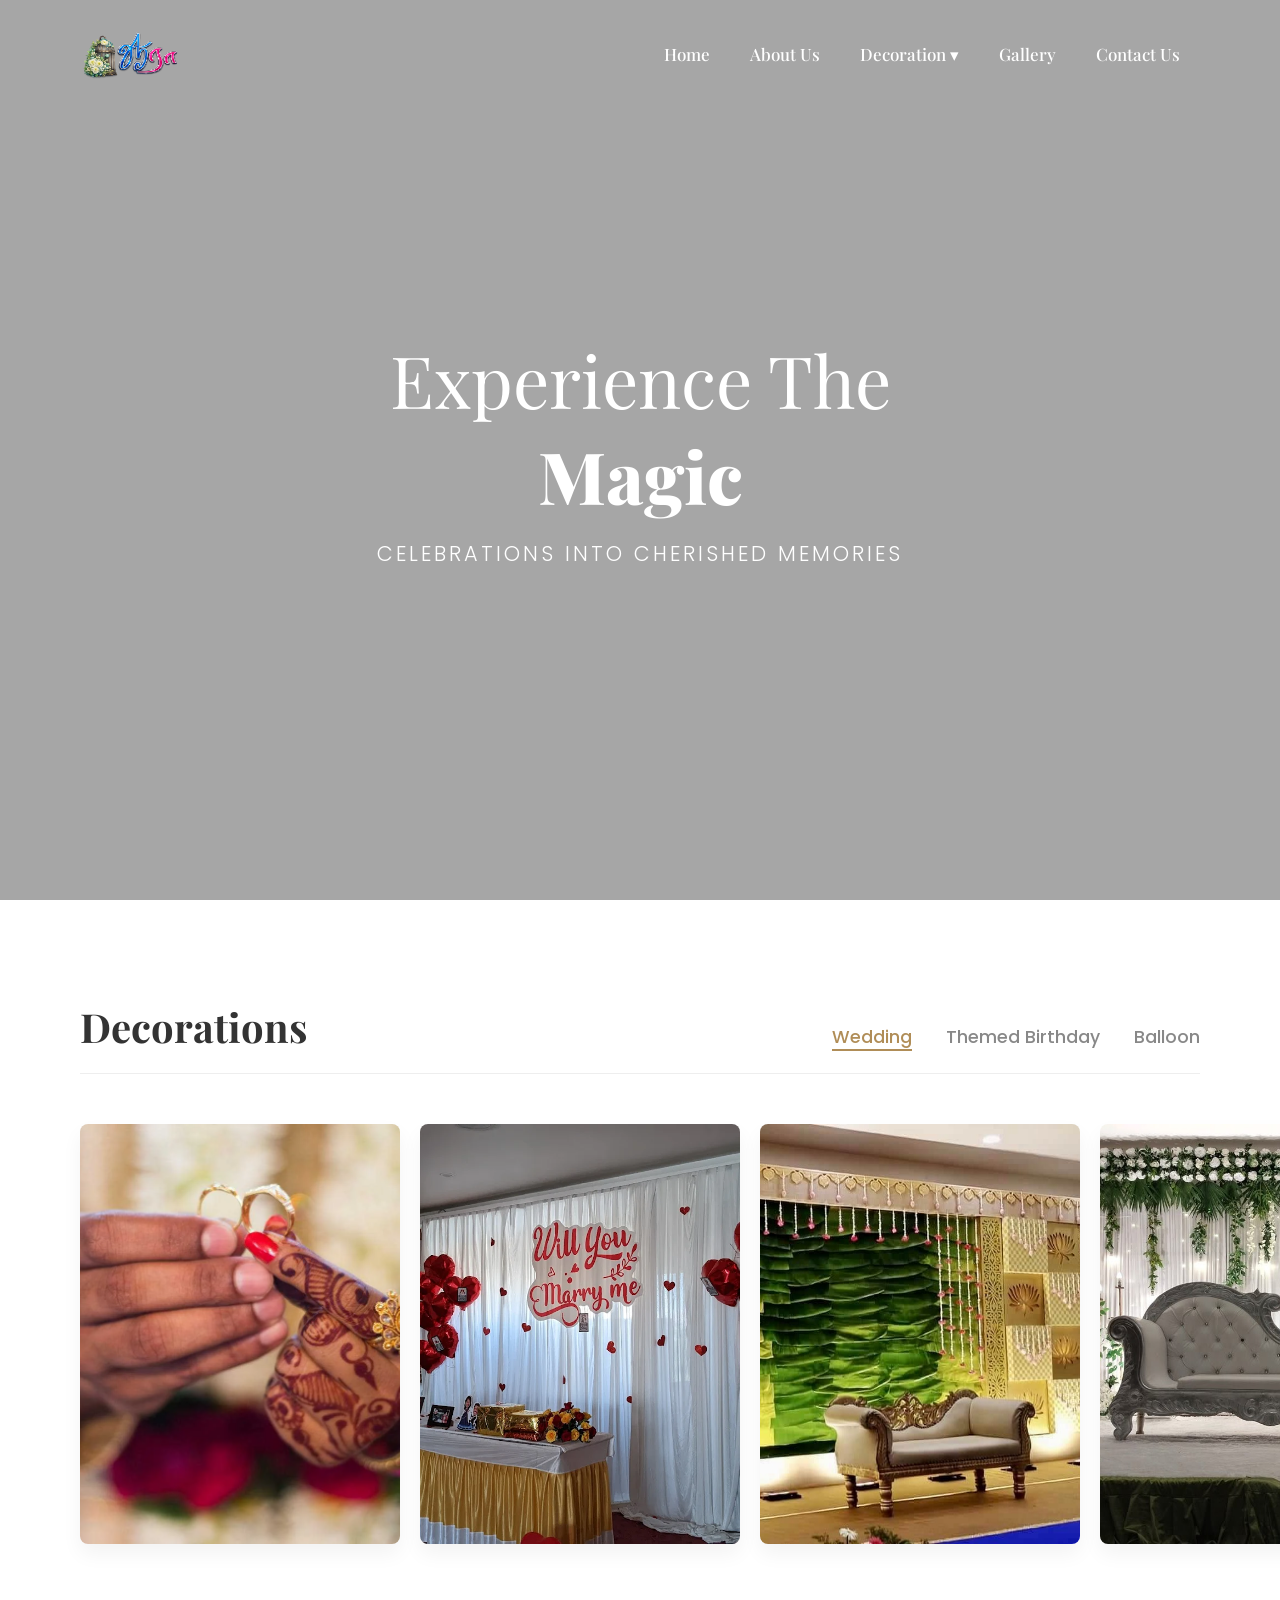
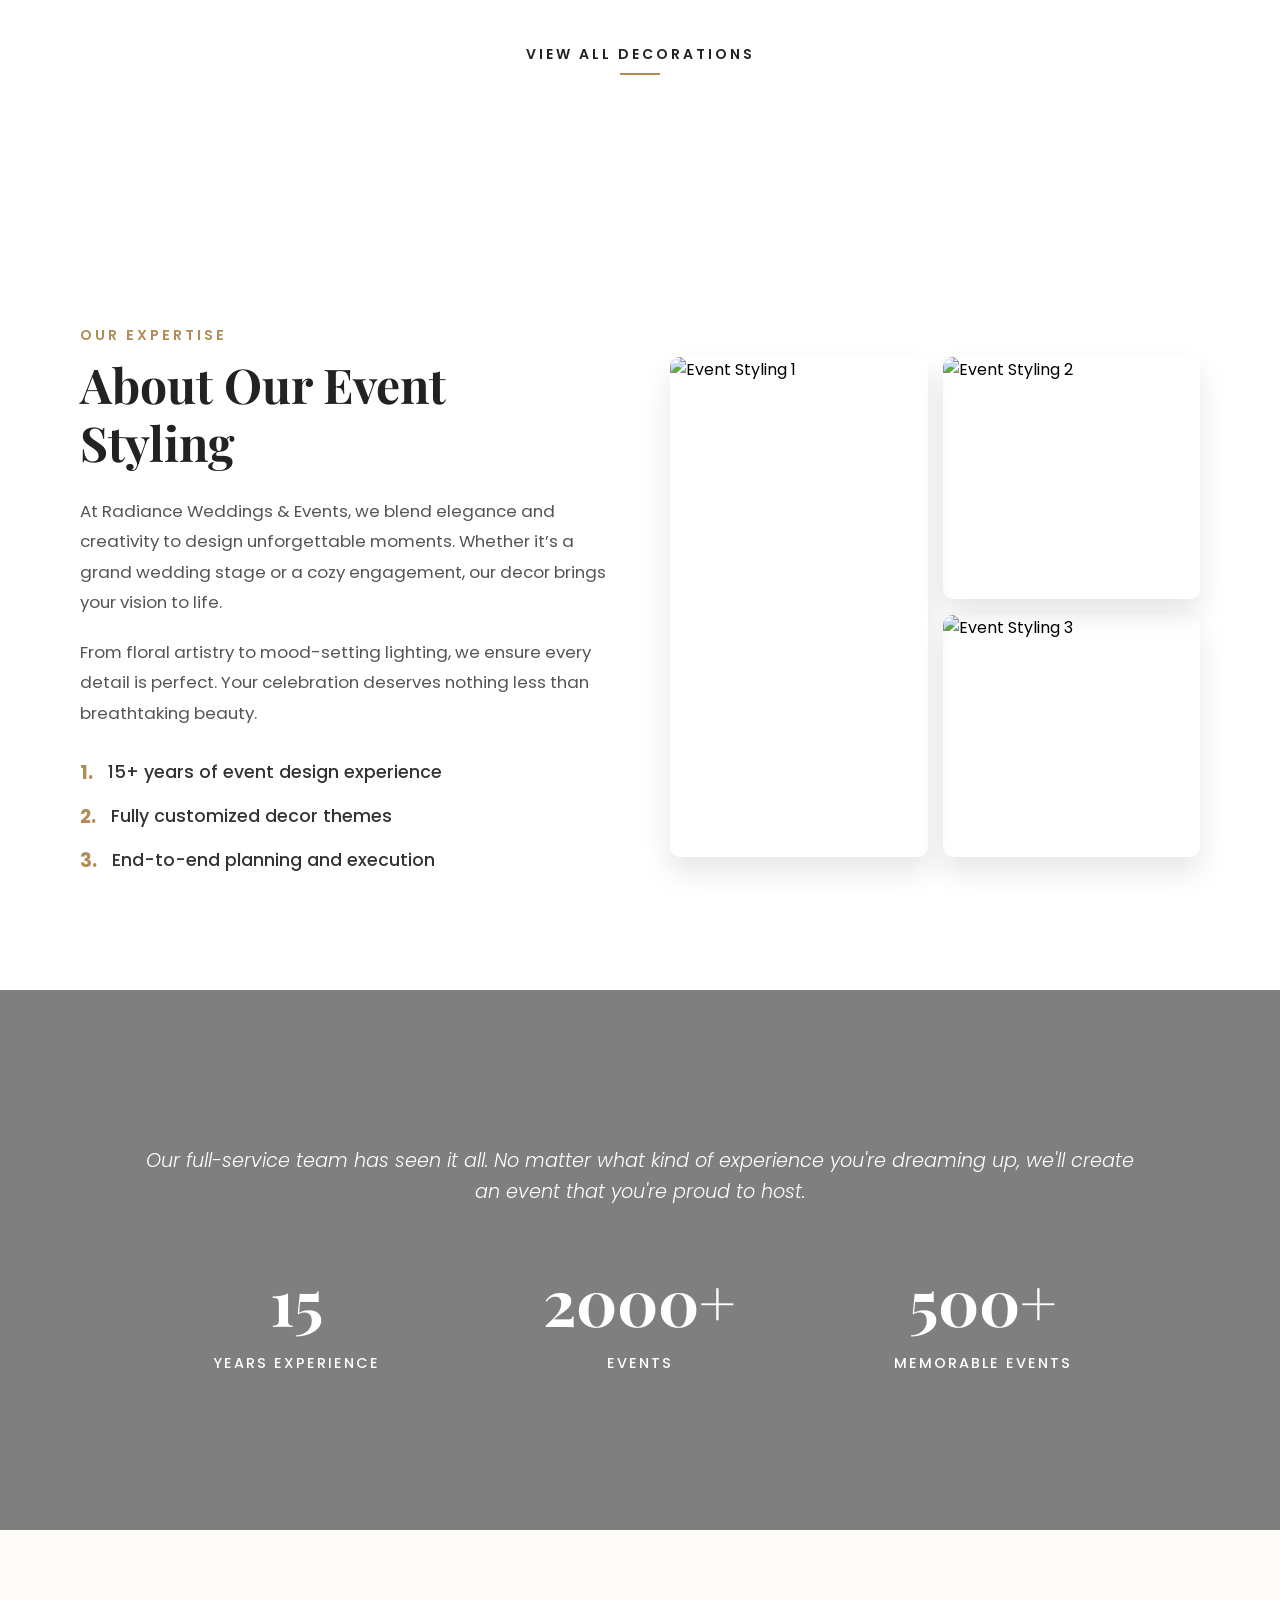
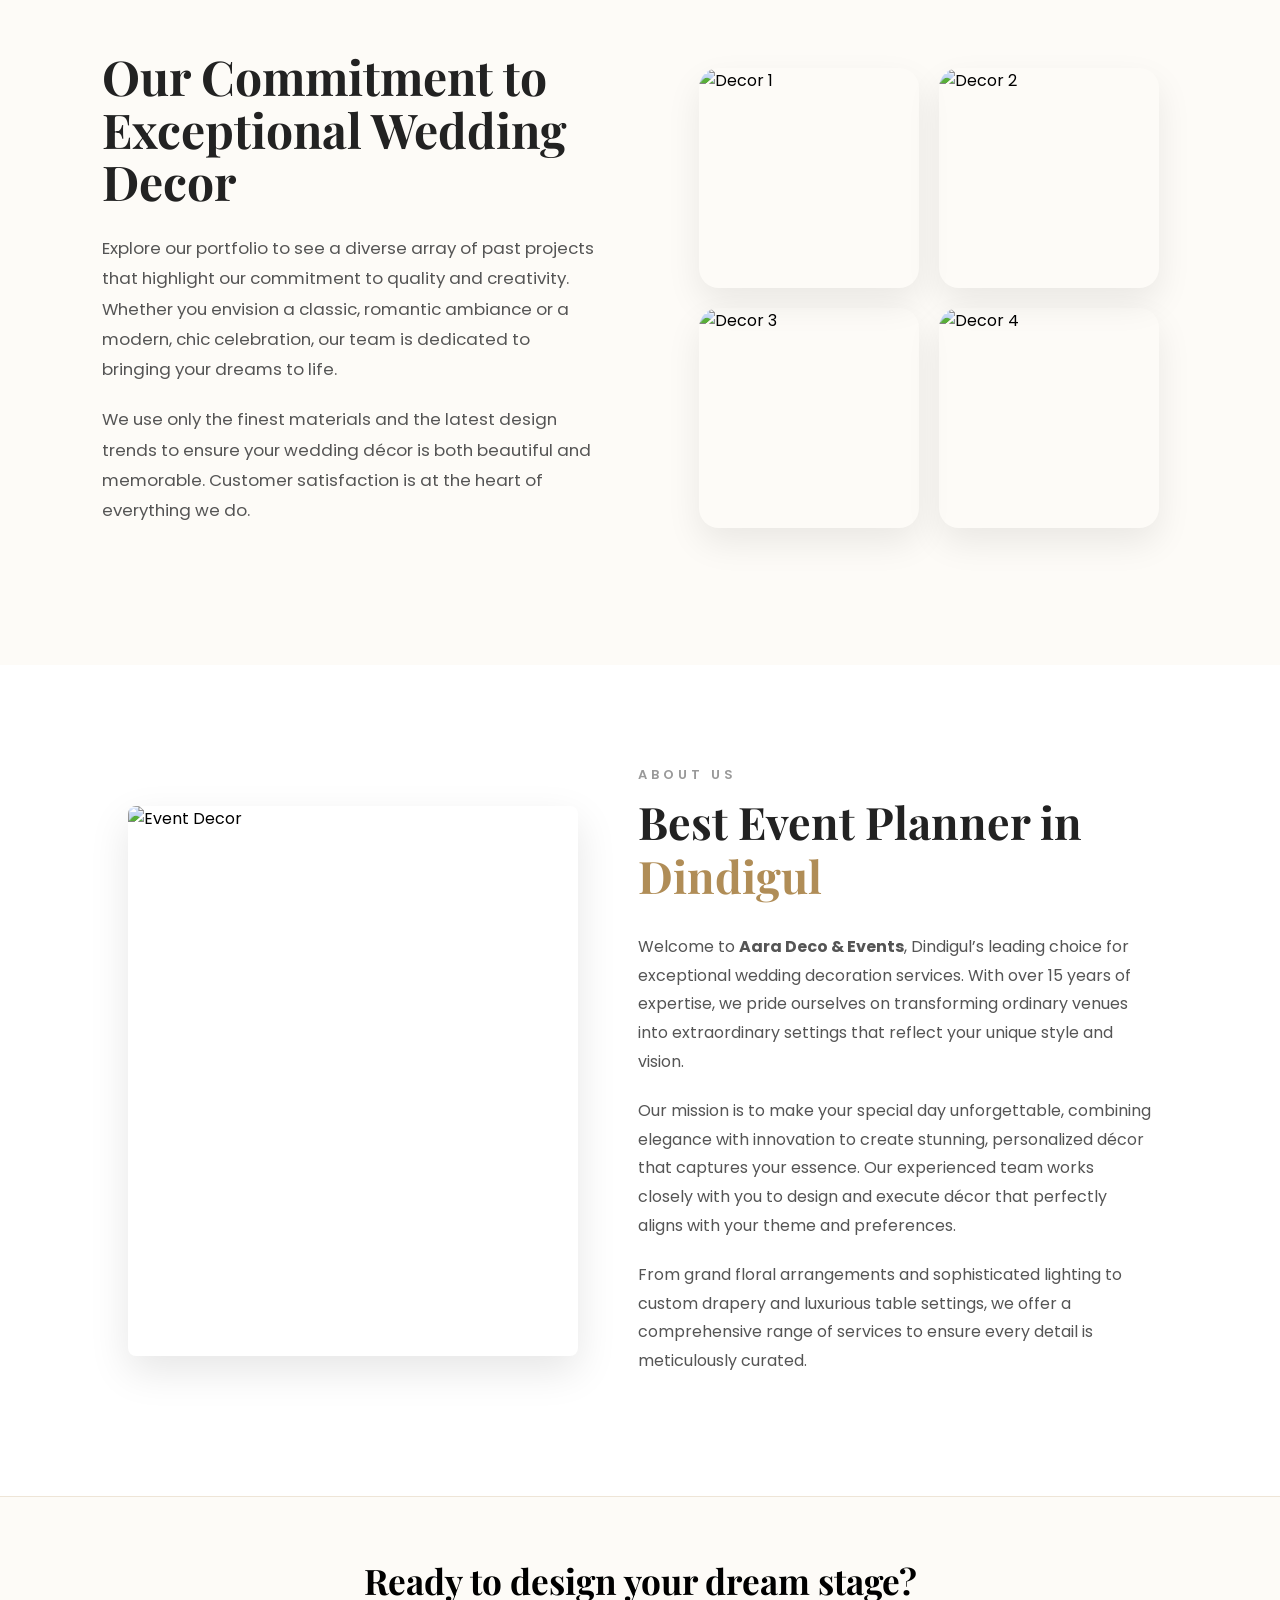
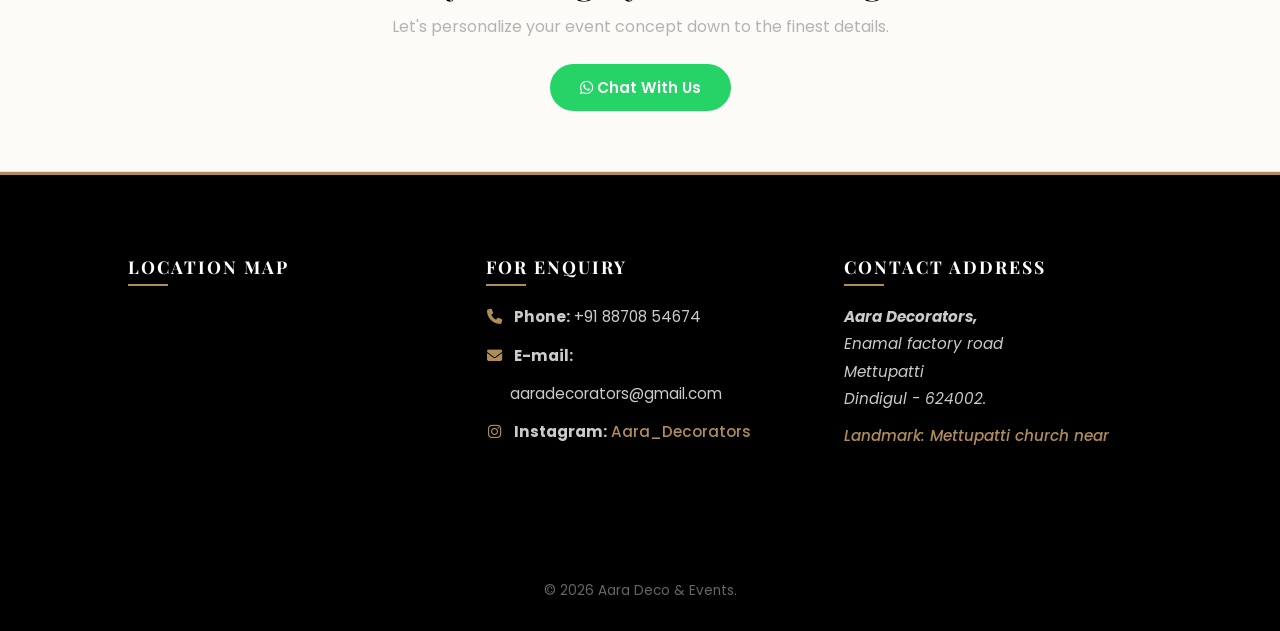
==== index.html @ 935ba6fd "first commit" ====
<!DOCTYPE html>
<html lang="en">
<head>
    <meta charset="UTF-8">
    <meta name="viewport" content="width=device-width, initial-scale=1.0">
    <title>Aara Decorators Dindigul | Event planner | Wedding decorator</title>
    <link href="https://fonts.googleapis.com/css2?family=Playfair+Display:wght@700;800&family=Poppins:wght@300;400;600&display=swap" rel="stylesheet">
    <link rel="stylesheet" href="style.css">
    <link rel="icon" href="logo.png.png" type="image">
</head>
<body>
<!--navigation bar-->
    <nav class="navbar">
        <div class="logo">
            <img src="ChatGPT Image May 15, 2026, 10_19_08 AM.png" alt="AARA Logo">
        </div>
        
        <ul class="nav-links">
            <li><a href="index.html">Home</a></li>
            <li><a href="#about us">About Us</a></li>
            
            <li class="dropdown">
                <a href="#" class="dropbtn">Decoration ▾</a>
                <ul class="dropdown-content">
                    <li><a href="stage.html">Stage Decoration</a></li>
                    <li><a href="out.html">Outdoor & Entrance</a></li>
                    <li><a href="hall.html">Hall Decoration</a></li>
                    <li><a href="church.html">Church & Temple Decoration</a></li>
                </ul>
            </li>

    

            <li><a href="galary.html">Gallery</a></li>
            <li><a href="#Contact Us">Contact Us</a></li>
        </ul>
    </nav>
<!--header-->
<!--hero section-home page-->
    <header class="hero-section">
        <div class="slider">
            <div class="slide" style="background-image: url('Images/homebg.1.webp');"></div>
            <div class="slide" style="background-image: url('Images/2.jpeg');"></div>
            <div class="slide" style="background-image: url('Images/3.jpg');"></div>
            <div class="slide" style="background-image: url('Images/hall.3.jpg');"></div>
        </div>

        <div class="hero-overlay">
            <div class="hero-content">
                <h1>Experience The <br> <span>Magic</span></h1>
                <p>Celebrations Into Cherished Memories</p>
            </div>
        </div>
    </header>
<!--decoration page-->
    <section class="decorations-container">
        <input type="radio" name="cat-switch" id="wedding" checked>
        <input type="radio" name="cat-switch" id="birthday">
        <input type="radio" name="cat-switch" id="balloon">

        <div class="decorations-header">
            <h2 class="head-title">Decorations</h2>
            
            <div class="category-nav">
                <label for="wedding">Wedding</label>
                <label for="birthday">Themed Birthday</label>
                <label for="balloon">Balloon</label>
            </div>
        </div>

        <div class="gallery-view">
            <div class="slider-wrapper" id="wedding-gallery">
                <div class="image-track">
                    <div class="img-box"><img src="Images/wed.0.webp"></div>
                    <div class="img-box"><img src="Images/wed.1.webp"></div>
                    <div class="img-box"><img src="Images/wed.2.jpg"></div>
                    <div class="img-box"><img src="Images/wed.3.jpg"></div>
                    <div class="img-box"><img src="Images/wed.5.jpeg"></div>
                    

                </div>
            </div>

            <div class="slider-wrapper" id="birthday-gallery">
                <div class="image-track">
                    <div class="img-box"><img src="Images/birth.1.jpg"></div>
                    <div class="img-box"><img src="Images/birth.2.jpg"></div>
                    <div class="img-box"><img src="Images/birth.3.jpg"></div>
                    <div class="img-box"><img src="Images/birth.4.jpg"></div>
                    <div class="img-box"><img src="Images/birth.5.jpeg"></div>  
                </div>
            </div>

            <div class="slider-wrapper" id="balloon-gallery">
                <div class="image-track">
                    <div class="img-box"><img src="Images/baloon.1.jpg"></div>
                    <div class="img-box"><img src="Images/baloon.2.jpg"></div>
                    <div class="img-box"><img src="Images/baloon.3.jpg"></div>
                    <div class="img-box"><img src="Images/baloon.4.jpg"></div>
                    <div class="img-box"><img src="Images/baloon.5.jpeg"></div>

                </div>
            </div>
        </div>
    <!--view more btn-->
        <div class="view-more-container">
    <a href="galary.html" class="view-more-btn">
        <span>View All Decorations</span>
        <div class="btn-line"></div>
    </a>
</div>
    </section>
    <!--Our expertise (about event styling)-->
    <section class="about-styling">
        <div class="about-container">
            <div class="about-text">
                <span class="sub-heading">Our Expertise</span>
                <h2 class="main-heading">About Our Event Styling</h2>
                <p class="description">
                    At Radiance Weddings & Events, we blend elegance and creativity to design unforgettable moments. 
                    Whether it’s a grand wedding stage or a cozy engagement, our decor brings your vision to life.
                </p>
                <p class="description">
                    From floral artistry to mood-setting lighting, we ensure every detail is perfect. 
                    Your celebration deserves nothing less than breathtaking beauty.
                </p>
                
                <ul class="features-list">
                    <li><span>1.</span> 15+ years of event design experience</li>
                    <li><span>2.</span> Fully customized decor themes</li>
                    <li><span>3.</span> End-to-end planning and execution</li>
                </ul>
            </div>

            <div class="about-images">
                <div class="img-grid">
                    <div class="grid-item tall">
                        <img src="https://images.unsplash.com/photo-1519225421980-715cb0215aed?q=80&w=1000" alt="Event Styling 1">
                    </div>
                    <div class="grid-item">
                        <img src="https://images.unsplash.com/photo-1527529482837-4698179dc6ce?auto=format&fit=crop&w=1000&q=80" alt="Event Styling 2">
                    </div>
                    <div class="grid-item">
                        <img src="https://images.unsplash.com/photo-1511795409834-ef04bbd61622?q=80&w=1000" alt="Event Styling 3">
                    </div>
                </div>
            </div>
        </div>
    </section>
    <!--company experience page-->
    <section class="counter-parallax">
    <div class="parallax-overlay">
        <div class="counter-content">
            <p class="counter-sub">Our full-service team has seen it all. No matter what kind of experience you're dreaming up, we'll create an event that you're proud to host.</p>
            
            <div class="stats-grid">
                <div class="stat-item">
                    <h2 class="stat-number">15</h2>
                    <p class="stat-label">YEARS EXPERIENCE</p>
                </div>
                <div class="stat-item">
                    <h2 class="stat-number">2000+</h2>
                    <p class="stat-label">EVENTS</p>
                </div>
                <div class="stat-item">
                    <h2 class="stat-number">500+</h2>
                    <p class="stat-label">MEMORABLE EVENTS</p>
                </div>
            </div>
        </div>
    </div>
</section>
    <!--(our commitment section) four image section-->
<section class="four-image-section">
    <div class="hybrid-container">
        
        <div class="info-left">
            <h2 class="info-heading">Our Commitment to Exceptional Wedding Decor</h2>
            <p class="info-para">
                Explore our portfolio to see a diverse array of past projects that highlight our commitment to quality and creativity. Whether you envision a classic, romantic ambiance or a modern, chic celebration, our team is dedicated to bringing your dreams to life. 
            </p>
            <p class="info-para">
                We use only the finest materials and the latest design trends to ensure your wedding décor is both beautiful and memorable. Customer satisfaction is at the heart of everything we do.
            </p>
            
            
        </div>

        <div class="info-right">
            <div class="image-grid-four">
                <div class="grid-box box-1"><img src="https://i.pinimg.com/736x/6b/e7/7d/6be77d5ca2e178a74d271719d526f836.jpg" alt="Decor 1"></div>
                <div class="grid-box box-2"><img src="https://i.pinimg.com/736x/5d/37/34/5d37342aae01c4e342269361b592a5a8.jpg" alt="Decor 2"></div>
                <div class="grid-box box-3"><img src="https://i.pinimg.com/736x/11/0e/7b/110e7b8ee77ab557afd3cc66b53d5423.jpg" alt="Decor 3"></div>
                <div class="grid-box box-4"><img src="https://i.pinimg.com/1200x/95/0f/ef/950fef3be1f84f45e1f5b954fe8b91dc.jpg" alt="Decor 4"></div>
            </div>
        </div>

    </div>
</section>
<!--About us-->
<section class="about-minimal">
    <div class="minimal-container">
        <div class="minimal-visual">
            <div class="image-wrapper">
                <img src="https://i.pinimg.com/736x/de/3a/b6/de3ab65526eba5c224d3a4edaa34de6f.jpg" alt="Event Decor">
            </div>
        </div>
        <div class="minimal-content" id="about us">
            <span class="label-sub">ABOUT US</span>
            <h2 class="heading-best">Best Event Planner in <br><span class="gold-text">Dindigul</span></h2>
            
            <div class="description-box">
                <p>Welcome to <strong>Aara Deco & Events</strong>, Dindigul’s leading choice for exceptional wedding decoration services. With over 15 years of expertise, we pride ourselves on transforming ordinary venues into extraordinary settings that reflect your unique style and vision.</p>
                
                <p>Our mission is to make your special day unforgettable, combining elegance with innovation to create stunning, personalized décor that captures your essence. Our experienced team works closely with you to design and execute décor that perfectly aligns with your theme and preferences.</p>
                
                <p>From grand floral arrangements and sophisticated lighting to custom drapery and luxurious table settings, we offer a comprehensive range of services to ensure every detail is meticulously curated.</p>
            </div>
        </div>

    </div>
</section>
   <!-- Call to Action -->
    <section class="cta-section">
        <h3>Ready to design your dream stage?</h3>
        <p>Let's personalize your event concept down to the finest details.</p>
        <a href="https://wa.me/8870854674" class="cta-btn" target="_blank">
            <i class="fa-brands fa-whatsapp"></i> Chat With Us
        </a>
    </section>
  <!--footer-->
<link rel="stylesheet" href="https://cdnjs.cloudflare.com/ajax/libs/font-awesome/6.4.2/css/all.min.css">

<footer class="site-footer" id="Contact Us">
    <div class="footer-wrapper">
        <div class="footer-col">
            <h3 class="footer-title">LOCATION MAP</h3>
            <div class="map-box">
                <iframe src="https://www.google.com/maps/embed?pb=!1m18!1m12!1m3!1d3924.8705352374827!2d77.96748769999999!3d10.352235499999999!2m3!1f0!2f0!3f0!3m2!1i1024!2i768!4f13.1!3m3!1m2!1s0x3b00abac87001c13%3A0x6eda647aad18b8cb!2sAara%20Decorators%20Dindigul%20%7C%20Event%20planner%20%7C%20Wedding%20decorator!5e0!3m2!1sen!2sin!4v1778840005854!5m2!1sen!2sin" width="100%" height="200" style="border:0;" allowfullscreen="" loading="lazy"></iframe>
            </div>
        </div>

        <div class="footer-col">
            <h3 class="footer-title">FOR ENQUIRY</h3>
            <div class="enquiry-list">
                <p class="phone-num">
                    <i class="fa-solid fa-phone footer-icon"></i> 
                    <strong>Phone:</strong> +91 88708 54674
                </p>
                <div class="email-container">
                    <p class="email-label">
                        <i class="fa-solid fa-envelope footer-icon"></i> 
                        <strong>E-mail:</strong>
                    </p>
                    <ul class="email-list">
                        <li>aaradecorators@gmail.com</li>
                    </ul>
                </div>
                <p class="instagram-link">
                    <i class="fa-brands fa-instagram footer-icon"></i> 
                    <strong>Instagram:</strong> 
                    <a href="https://www.instagram.com/aara_decorators?utm_source=ig_web_button_share_sheet&igsh=ZDNlZDc0MzIxNw==" target="_blank" rel="noopener">Aara_Decorators</a>
                </p>
            </div>
        </div>

        <div class="footer-col">
            <h3 class="footer-title">CONTACT ADDRESS</h3>
            <address class="contact-info">
                <strong>Aara Decorators,</strong><br>
            Enamal factory road <br>
            Mettupatti <br>
            Dindigul - 624002.
                <span class="landmark-text">Landmark: Mettupatti church near</span>
            </address>
        </div>
    </div>

    <div class="footer-bar">
        <p>© 2026 Aara Deco & Events.</p>
    </div>
</footer>
<!--script-->
<script>
    window.onscroll = function() {
        const nav = document.querySelector('.navbar');
        if (window.pageYOffset > 50) {
            nav.classList.add("scrolled");
        } else {
            nav.classList.remove("scrolled");
        }
    };
</script>
</body>
</html>
---- style.css ----
/* --- Reset & Base --- */
* {
    margin: 0;
    padding: 0;
    box-sizing: border-box;
}
html{
    scroll-behavior: smooth;
}

body {
    font-family: 'Poppins', sans-serif;
    overflow-x: hidden;
}

/* --- Navigation Bar --- */
.navbar {
    position: absolute;
    top: 0;
    left: 0;
    width: 100%;
    display: flex;
    justify-content: space-between;
    align-items: center;
    padding: 20px 80px;
    background: transparent;
    z-index: 1000;
}

.logo img {
    height: 70px; /* Adjust based on your PNG proportions */
    width: auto;
    display: block;
}

.nav-links {
    list-style: none;
    display: flex;
    align-items: center;
}

.nav-links li {
    position: relative;
    padding: 0 20px;
}

.nav-links li a {
    text-decoration: none;
    color: white;
    font-family: 'Playfair Display', serif; /* Custom Logo/Nav font */
    font-size: 17px;
    font-weight: 500;
    transition: 0.3s ease;
}

.nav-links li a:hover {
    color: #f3ce7e; /* Elegant gold hover */
}
.navbar {
    position: fixed; /* This keeps it stuck to the top */
    top: 0;
    left: 0;
    width: 100%;
    display: flex;
    justify-content: space-between;
    align-items: center;
    padding: 20px 80px;
    background: transparent; /* Keep it transparent initially */
    z-index: 1000; /* Ensures it stays above all other content */
    transition: background 0.3s ease, padding 0.3s ease; /* Smooth transition */
}

/* Optional: Add this to make it solid when you scroll so it's readable over images */
.navbar.scrolled {
    background: rgba(0, 0, 0, 0.9); /* Dark background when scrolling */
    padding: 10px 80px; /* Slimmer bar when scrolling */
    box-shadow: 0 2px 10px rgba(0,0,0,0.3);
}

/* --- Dropdown Logic --- */
.dropdown-content {
    display: none;
    position: absolute;
    top: 100%;
    left: 0;
    background-color: rgba(255, 255, 255, 0.98);
    min-width: 260px;
    box-shadow: 0px 10px 20px rgba(0,0,0,0.2);
    list-style: none;
    padding: 15px 0;
    border-radius: 4px;
}

.dropdown-content li {
    padding: 0;
    width: 100%;
}

.dropdown-content li a {
    color: #222;
    font-family: 'Poppins', sans-serif;
    padding: 10px 25px;
    display: block;
    font-size: 14px;
    text-transform: capitalize;
}

.dropdown-content li a:hover {
    background-color: #f8f8f8;
    color: #b08d57;
    padding-left: 30px; /* Simple slide effect on hover */
}

.dropdown:hover .dropdown-content {
    display: block;
}

/* --- Hero & Slider Section --- */
.hero-section {
    position: relative;
    height: 100vh;
    width: 100%;
    overflow: hidden;
    display: flex;
    align-items: center;
    justify-content: center;
}

.slider {
    position: absolute;
    top: 0;
    left: 0;
    width: 100%;
    height: 100%;
    z-index: 1;
}

.slide {
    position: absolute;
    width: 100%;
    height: 100%;
    background-size: cover;
    background-position: center;
    opacity: 0;
    transform: scale(1.1); /* Start slightly zoomed for the effect */
    animation: fadeSlider 15s infinite;
}

/* Slide Timing */
.slide:nth-child(1) { animation-delay: 0s; }
.slide:nth-child(2) { animation-delay: 5s; }
.slide:nth-child(3) { animation-delay: 10s; }

@keyframes fadeSlider {
    0% { opacity: 0; transform: scale(1.1); }
    10% { opacity: 1; }
    33% { opacity: 1; }
    43% { opacity: 0; transform: scale(1); }
    100% { opacity: 0; }
}

/* --- Content Overlay --- */
.hero-overlay {
    position: absolute;
    top: 0;
    left: 0;
    width: 100%;
    height: 100%;
    background: rgba(0, 0, 0, 0.35); /* Darken bg for text readability */
    z-index: 2;
    display: flex;
    align-items: center;
    justify-content: center;
    text-align: center;
}

.hero-content {
    color: white;
}

.hero-content h1 {
    font-family: 'Playfair Display', serif;
    font-size: 4.5rem;
    margin-bottom: 15px;
    font-weight: 400;
    animation: fadeInUp 1s ease-out forwards;
}

.hero-content h1 span {
    font-weight: 800;
}

.hero-content p {
    font-size: 1.3rem;
    letter-spacing: 3px;
    text-transform: uppercase;
    font-weight: 300;
    animation: fadeInUp 1.3s ease-out forwards;
}
/* --- Decorations Gallery Section --- */
.decorations-container {
    padding: 100px 80px;
    background: #ffffff;
    overflow: hidden;
}

/* Hide Radio Buttons */
input[name="cat-switch"] {
    display: none;
}

/* Header Layout: Title Left, Nav Right */
.decorations-header {
    display: flex;
    justify-content: space-between;
    align-items: baseline;
    border-bottom: 1px solid #eee;
    padding-bottom: 20px;
    margin-bottom: 50px;
}

.head-title {
    font-family: 'Playfair Display', serif;
    font-size: 2.5rem;
    color: #333;
}

.category-nav label {
    font-family: 'Poppins', sans-serif;
    font-size: 1.1rem;
    margin-left: 30px;
    cursor: pointer;
    color: #888;
    transition: 0.3s;
    font-weight: 500;
}

/* Logic for active Tab color */
#wedding:checked ~ .decorations-header label[for="wedding"],
#birthday:checked ~ .decorations-header label[for="birthday"],
#balloon:checked ~ .decorations-header label[for="balloon"] {
    color: #b08d57;
    border-bottom: 2px solid #b08d57;
}

/* Gallery Logic */
.gallery-view {
    position: relative;
    height: 450px;
}

.slider-wrapper {
    display: none;
    width: 100%;
}

/* Show only the checked gallery */
#wedding:checked ~ .gallery-view #wedding-gallery,
#birthday:checked ~ .gallery-view #birthday-gallery,
#balloon:checked ~ .gallery-view #balloon-gallery {
    display: block;
}

/* Sliding Animation */
.image-track {
    display: flex;
    gap: 20px;
    width: max-content;
    animation: autoScroll 25s linear infinite;
}

.img-box {
    width: 320px;
    height: 420px;
    border-radius: 8px;
    overflow: hidden;
    box-shadow: 0 10px 20px rgba(0,0,0,0.05);
}

.img-box img {
    width: 100%;
    height: 100%;
    object-fit: cover;
    transition: 0.5s;
}

.img-box:hover img {
    transform: scale(1.1);
}
.view-more-container {
    width: 100%;
    display: flex;
    justify-content: center;
    margin-top: 60px;
    margin-bottom: 40px;
}

.view-more-btn {
    text-decoration: none;
    font-family: 'Poppins', sans-serif;
    color: #222;
    font-size: 14px;
    letter-spacing: 3px;
    text-transform: uppercase;
    font-weight: 600;
    position: relative;
    padding: 10px 0;
    transition: 0.3s;
}

.btn-line {
    width: 40px;
    height: 2px;
    background: #b08d57; /* Your gold color */
    margin: 8px auto 0;
    transition: 0.5s ease;
}

.view-more-btn:hover {
    color: #b08d57;
}

.view-more-btn:hover .btn-line {
    width: 100%;
}
@keyframes autoScroll {
    0% { transform: translateX(0); }
    100% { transform: translateX(-50%); } /* Halfway point for seamless loop */
}

/* Pause animation on hover */
.image-track:hover {
    animation-play-state: paused;
}
/* --- About Event Styling Section --- */
.about-styling {
    padding: 100px 80px;
    background-color: #fff;
}

.about-container {
    display: flex;
    align-items: center;
    gap: 60px;
    max-width: 1400px;
    margin: 0 auto;
}

/* Left Side Text */
.about-text {
    flex: 1;
}

.sub-heading {
    color: #b08d57;
    text-transform: uppercase;
    letter-spacing: 3px;
    font-size: 0.9rem;
    font-weight: 600;
    display: block;
    margin-bottom: 10px;
}

.main-heading {
    font-family: 'Playfair Display', serif;
    font-size: 3rem;
    color: #222;
    margin-bottom: 25px;
    line-height: 1.2;
}

.description {
    font-size: 1.05rem;
    color: #555;
    line-height: 1.8;
    margin-bottom: 20px;
}

.features-list {
    list-style: none;
    margin-top: 30px;
}

.features-list li {
    font-size: 1.1rem;
    margin-bottom: 15px;
    color: #333;
    font-weight: 500;
    display: flex;
    align-items: center;
}

.features-list li span {
    color: #b08d57;
    font-weight: 700;
    margin-right: 15px;
    font-size: 1.2rem;
}

/* Right Side Image Grid */
.about-images {
    flex: 1;
}

.img-grid {
    display: grid;
    grid-template-columns: repeat(2, 1fr);
    gap: 15px;
}

.grid-item {
    border-radius: 10px;
    overflow: hidden;
    box-shadow: 0 15px 30px rgba(0,0,0,0.1);
}

.grid-item img {
    width: 100%;
    height: 100%;
    object-fit: cover;
    display: block;
    transition: transform 0.5s ease;
}

.grid-item.tall {
    grid-row: span 2;
    height: 500px;
}

.grid-item:not(.tall) {
    height: 242px;
}

.grid-item:hover img {
    transform: scale(1.05);
}

/* Responsive Design */
@media (max-width: 992px) {
    .about-container {
        flex-direction: column;
        text-align: center;
    }
    
    .about-text {
        order: 1;
    }
    
    .about-images {
        order: 2;
        width: 100%;
    }

    .features-list li {
        justify-content: center;
    }

    .main-heading {
        font-size: 2.2rem;
    }
}
/* --- Parallax Counter Section --- */
.counter-parallax {
    position: relative;
    height: 60vh; /* Adjust height as needed */
    width: 100%;
    
    /* THE FIXED BACKGROUND EFFECT */
    background-image: url('background\ footer\ img.jpg'); 
    background-attachment: fixed; /* This keeps the image still while scrolling */
    background-position: center;
    background-repeat: no-repeat;
    background-size: cover;
}

.parallax-overlay {
    background: rgba(0, 0, 0, 0.5); /* Dark overlay to make white text readable */
    width: 100%;
    height: 100%;
    display: flex;
    align-items: center;
    justify-content: center;
    padding: 0 10%;
}

.counter-content {
    color: white;
    text-align: center;
    max-width: 1000px;
}

.counter-sub {
    font-size: 1.2rem;
    line-height: 1.6;
    margin-bottom: 50px;
    font-weight: 300;
    font-style: italic;
}

.stats-grid {
    display: flex;
    justify-content: space-around;
    align-items: center;
    gap: 30px;
}

.stat-item {
    flex: 1;
}

.stat-number {
    font-family: 'Playfair Display', serif;
    font-size: 4rem;
    font-weight: 700;
    margin-bottom: 10px;
}

.stat-label {
    font-family: 'Poppins', sans-serif;
    font-size: 0.9rem;
    letter-spacing: 2px;
    font-weight: 500;
    text-transform: uppercase;
}

/* Responsive adjust */
@media (max-width: 768px) {
    .counter-parallax {
        background-attachment: scroll; /* Fixed background often doesn't work well on mobile */
        height: auto;
        padding: 60px 0;
    }
    .stats-grid {
        flex-direction: column;
        gap: 50px;
    }
    .stat-number {
        font-size: 3rem;
    }
}
/* --- 4-Image Grid Section --- */
.four-image-section {
    padding: 120px 8%;
    background-color: #fdfbf7;
}

.hybrid-container {
    display: flex;
    align-items: center;
    gap: 80px;
    max-width: 1300px;
    margin: 0 auto;
}

/* Left Content Styles */
.info-left { flex: 1; }

.info-heading {
    font-family: 'Playfair Display', serif;
    font-size: 3rem;
    color: #222;
    margin-bottom: 25px;
    line-height: 1.1;
}

.info-para {
    font-size: 1.05rem;
    color: #555;
    line-height: 1.8;
    margin-bottom: 20px;
}

/* Right Content: 4-Image Layout */
.info-right {
    flex: 1;
    display: flex;
    justify-content: center;
}

.image-grid-four {
    display: grid;
    grid-template-columns: repeat(2, 1fr);
    gap: 20px;
    position: relative;
}

.grid-box {
    width: 220px;
    height: 220px;
    overflow: hidden;
    border-radius: 20px; /* Softer organic square type */
    box-shadow: 0 15px 35px rgba(0,0,0,0.08);
    transition: all 0.5s ease;
}

.grid-box img {
    width: 100%;
    height: 100%;
    object-fit: cover;
    display: block;
}

/* Individual Floating Animations for each box */
.box-1 { animation: float 6s ease-in-out infinite; }
.box-2 { animation: float 6s ease-in-out infinite 1s; }
.box-3 { animation: float 6s ease-in-out infinite 2s; }
.box-4 { animation: float 6s ease-in-out infinite 1.5s; }

@keyframes float {
    0%, 100% { transform: translateY(0); }
    50% { transform: translateY(-15px); }
}

/* Hover Interaction */
.grid-box:hover {
    transform: scale(1.08) rotate(2deg) !important;
    border: 3px solid #b08d57;
    z-index: 10;
}

/* Mouse Scroll Indicator (Same as previous for brand consistency) */
.scroll-status {
    display: flex;
    align-items: center;
    gap: 12px;
    margin-top: 30px;
    color: #b08d57;
    font-size: 11px;
    letter-spacing: 3px;
    font-weight: 600;
}


/* --- Minimalist About Us --- */
.about-minimal {
    padding: 100px 10%;
    background-color: #ffffff;
}

.minimal-container {
    display: flex;
    align-items: center;
    gap: 60px;
    max-width: 1200px;
    margin: 0 auto;
}

/* Image styling (Minimized) */
.minimal-visual {
    flex: 0 0 450px; /* Fixed normal width */
}

.image-wrapper {
    width: 100%;
    height: 550px; /* Standard portrait height */
    overflow: hidden;
    border-radius: 8px;
    box-shadow: 0 15px 40px rgba(0,0,0,0.1);
}

.image-wrapper img {
    width: 100%;
    height: 100%;
    object-fit: cover;
    transition: transform 0.5s ease;
}

.image-wrapper:hover img {
    transform: scale(1.03);
}

/* Content Styling */
.minimal-content {
    flex: 1;
}

.label-sub {
    color: #999;
    letter-spacing: 4px;
    font-size: 13px;
    font-weight: 600;
    display: block;
    margin-bottom: 10px;
}

.heading-best {
    font-family: 'Playfair Display', serif;
    font-size: 2.8rem;
    color: #222;
    line-height: 1.2;
    margin-bottom: 30px;
}

.gold-text {
    color: #b08d57;
}

.description-box p {
    font-family: 'Poppins', sans-serif;
    font-size: 1rem;
    color: #555;
    line-height: 1.8;
    margin-bottom: 20px;
}

/* Responsive adjustments */
@media (max-width: 992px) {
    .minimal-container {
        flex-direction: column;
        text-align: center;
    }
    .minimal-visual {
        flex: 0 0 auto;
        width: 100%;
        max-width: 450px;
    }
    .image-wrapper {
        height: 400px;
    }
    .heading-best {
        font-size: 2.2rem;
    }
}
/* --- Call to Action --- */
.cta-section {
    background-color: #fdfbf7;
    border-top: 1px solid rgba(176, 141, 87, 0.2);
    border-bottom: 1px solid rgba(176, 141, 87, 0.2);
    padding: 60px 20px;
    text-align: center;
}

.cta-section h3 {
    font-family: 'Playfair Display', serif;
    font-size: 2.2rem;
    margin-bottom: 10px;
    font-weight: 700;
}

.cta-section p {
    color: #b3b3b3;
    margin-bottom: 25px;
}

.cta-btn {
    display: inline-block;
    background-color: #25d366;
    color: #fff;
    padding: 12px 30px;
    border-radius: 50px;
    font-weight: 600;
    font-size: 0.95rem;
    text-decoration: none;
    transition: 0.3s ease;
}
/* --- Footer--- */
.site-footer {
    background-color: #000000; 
    color: #585858; /* Fixed: Changed from #ffffff to prevent invisible text */
    padding: 80px 10% 30px;
    border-top: 3px solid #b08d57;
}

.footer-wrapper { 
    display: flex; 
    justify-content: space-between; 
    gap: 50px; 
}

.footer-col { 
    flex: 1; 
}

.footer-title {
    font-size: 1.1rem;
    font-family: 'Playfair Display', serif;
    letter-spacing: 2px;
    margin-bottom: 25px;
    color: #ffffff;
    position: relative;
    font-weight: 700;
}

.footer-title::after {
    content: ''; 
    position: absolute; 
    left: 0; 
    bottom: -8px;
    width: 40px; 
    height: 2px; 
    background-color: #b08d57;
}

.contact-info, 
.enquiry-list p { 
    color: #cccaca; 
    font-size: 0.95rem; 
    line-height: 1.8; 
    margin-bottom: 12px;
}

/* Email list cleaning */
.email-container {
    margin-bottom: 12px;
}
.email-list {
    list-style: none;
    padding-left: 24px; /* Aligns cleanly beneath the "E-mail:" label text */
    margin: 0;
}
.email-list li {
    font-size: 0.95rem;
    color: #cccaca;
    line-height: 1.6;
}

/* Instagram Link Styling */
.instagram-link a {
    color: #b08d57;
    text-decoration: none;
    font-weight: 500;
    transition: color 0.3s ease;
}

.instagram-link a:hover {
    color: #000000;
    text-decoration: underline;
}

/* Icon layout alignment */
.footer-icon {
    color: #b08d57;
    margin-right: 8px;
    width: 16px;
    text-align: center;
}

.landmark-text { 
    display: block; 
    margin-top: 10px; 
    color: #b08d57; 
    font-weight: 500; 
}

.map-box { 
    border-radius: 4px; 
    overflow: hidden; 
}

.footer-bar {
    margin-top: 50px; 
    padding-top: 20px;
    border-top: 1px solid rgba(0, 0, 0, 0.1);
    text-align: center; 
    font-size: 0.85rem; 
    color: #666;
}

/* Mobile Responsiveness */
@media (max-width: 992px) {
    .footer-container {
        flex-direction: column;
        gap: 50px;
    }
    .footer-bottom {
        flex-direction: column;
        gap: 20px;
        text-align: center;
    }
}
/* Mobile Fix */
@media (max-width: 992px) {
    .hybrid-container { flex-direction: column; text-align: center; }
    .grid-box { width: 160px; height: 160px; }
    .scroll-status { justify-content: center; }
}
/* Mobile Fix */
@media (max-width: 768px) {
    .decorations-container { padding: 50px 20px; }
    .decorations-header { flex-direction: column; gap: 20px; }
    .category-nav label { margin: 0 15px 0 0; font-size: 0.9rem; }
}

/* Text Entry Animation */
@keyframes fadeInUp {
    from { opacity: 0; transform: translateY(40px); }
    to { opacity: 1; transform: translateY(0); }
}

/* Responsive fix for smaller screens */
@media (max-width: 768px) {
    .navbar { padding: 20px; }
    .nav-links { display: none; } /* Usually you'd use a hamburger menu here */
    .hero-content h1 { font-size: 2.5rem; }
}
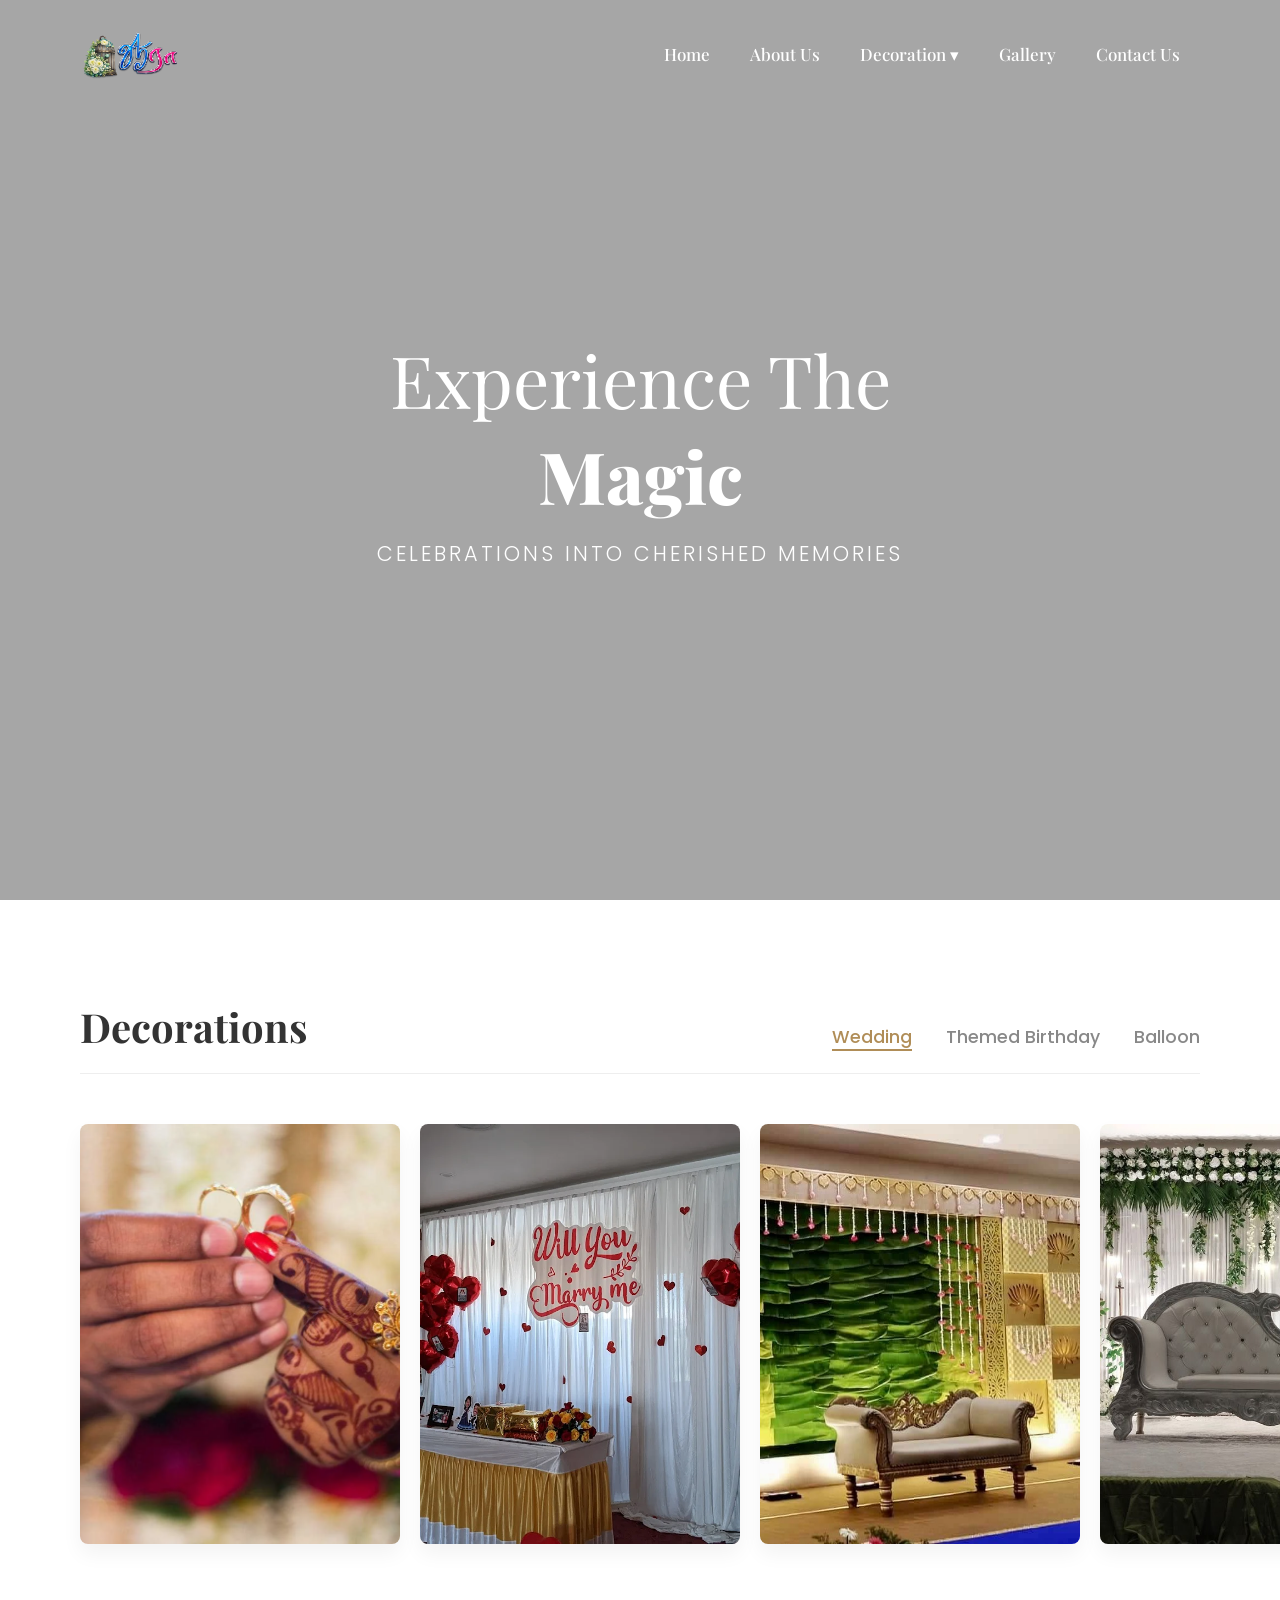
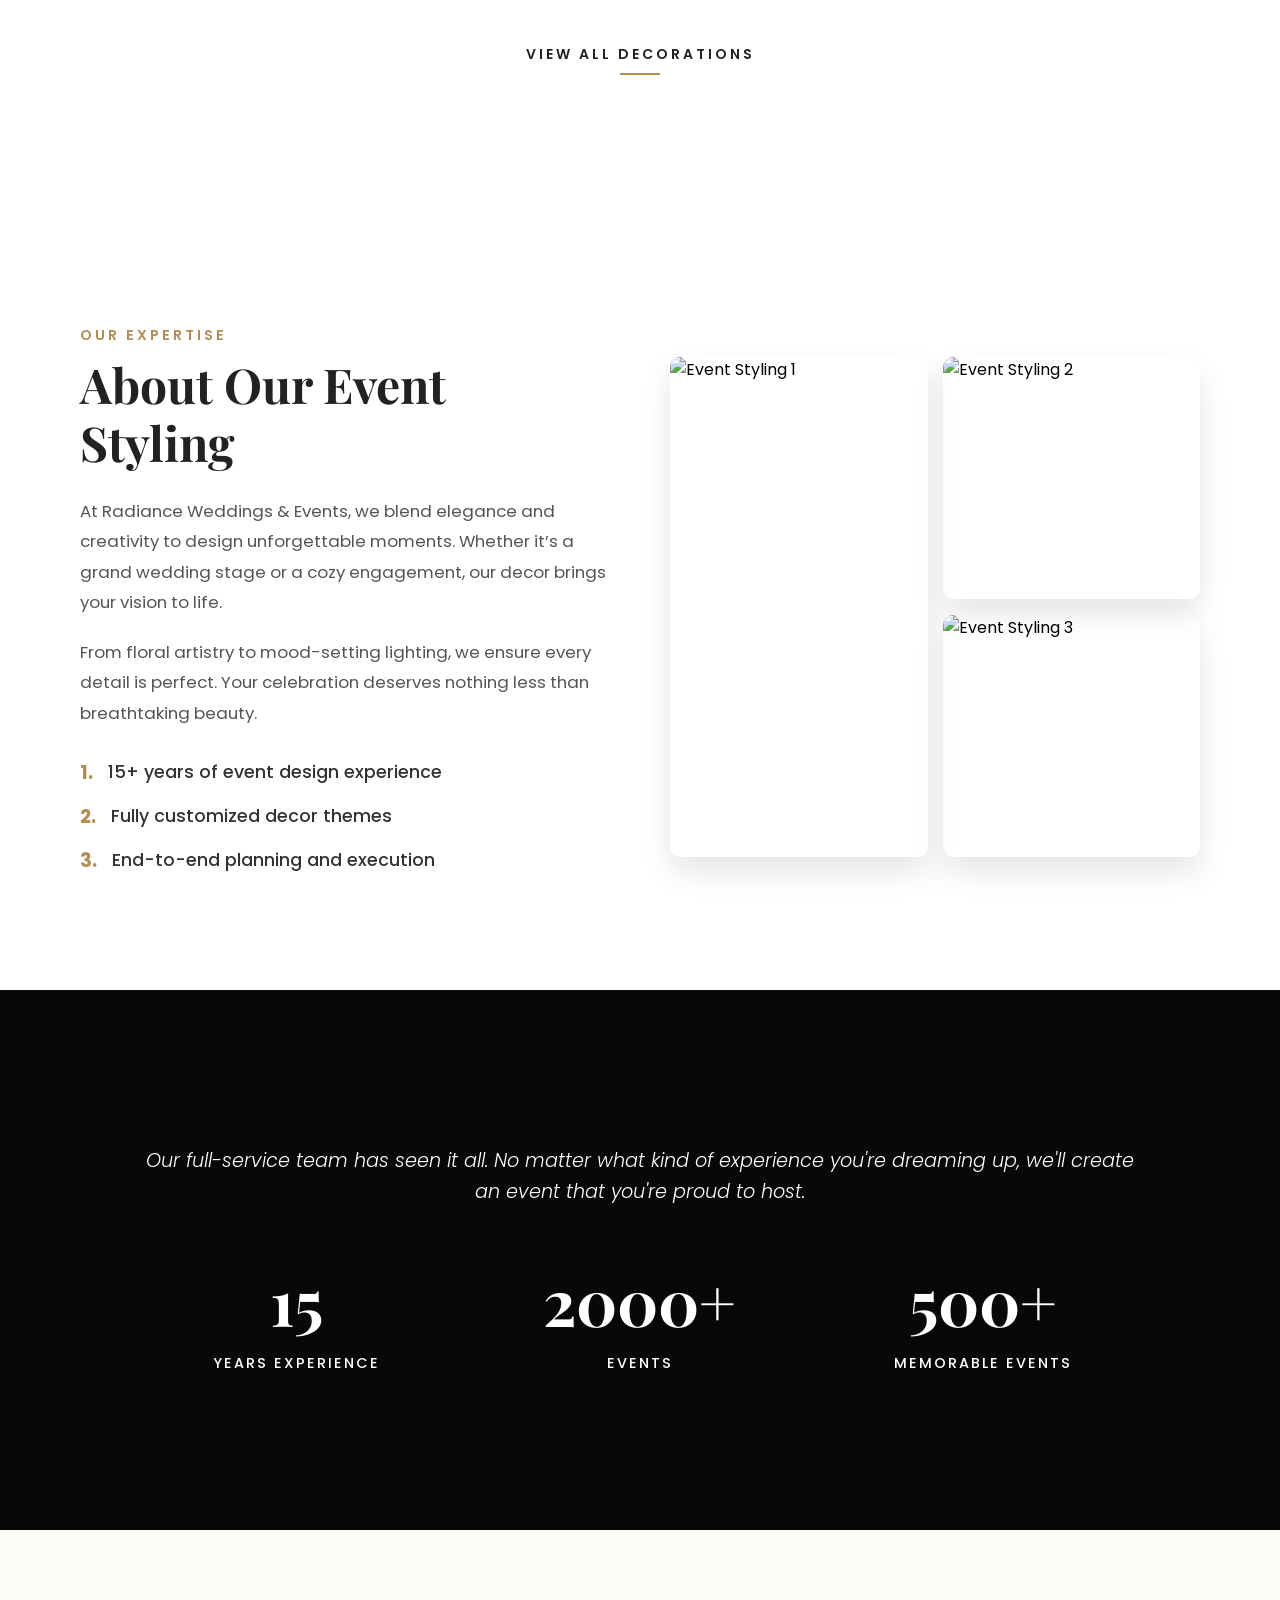
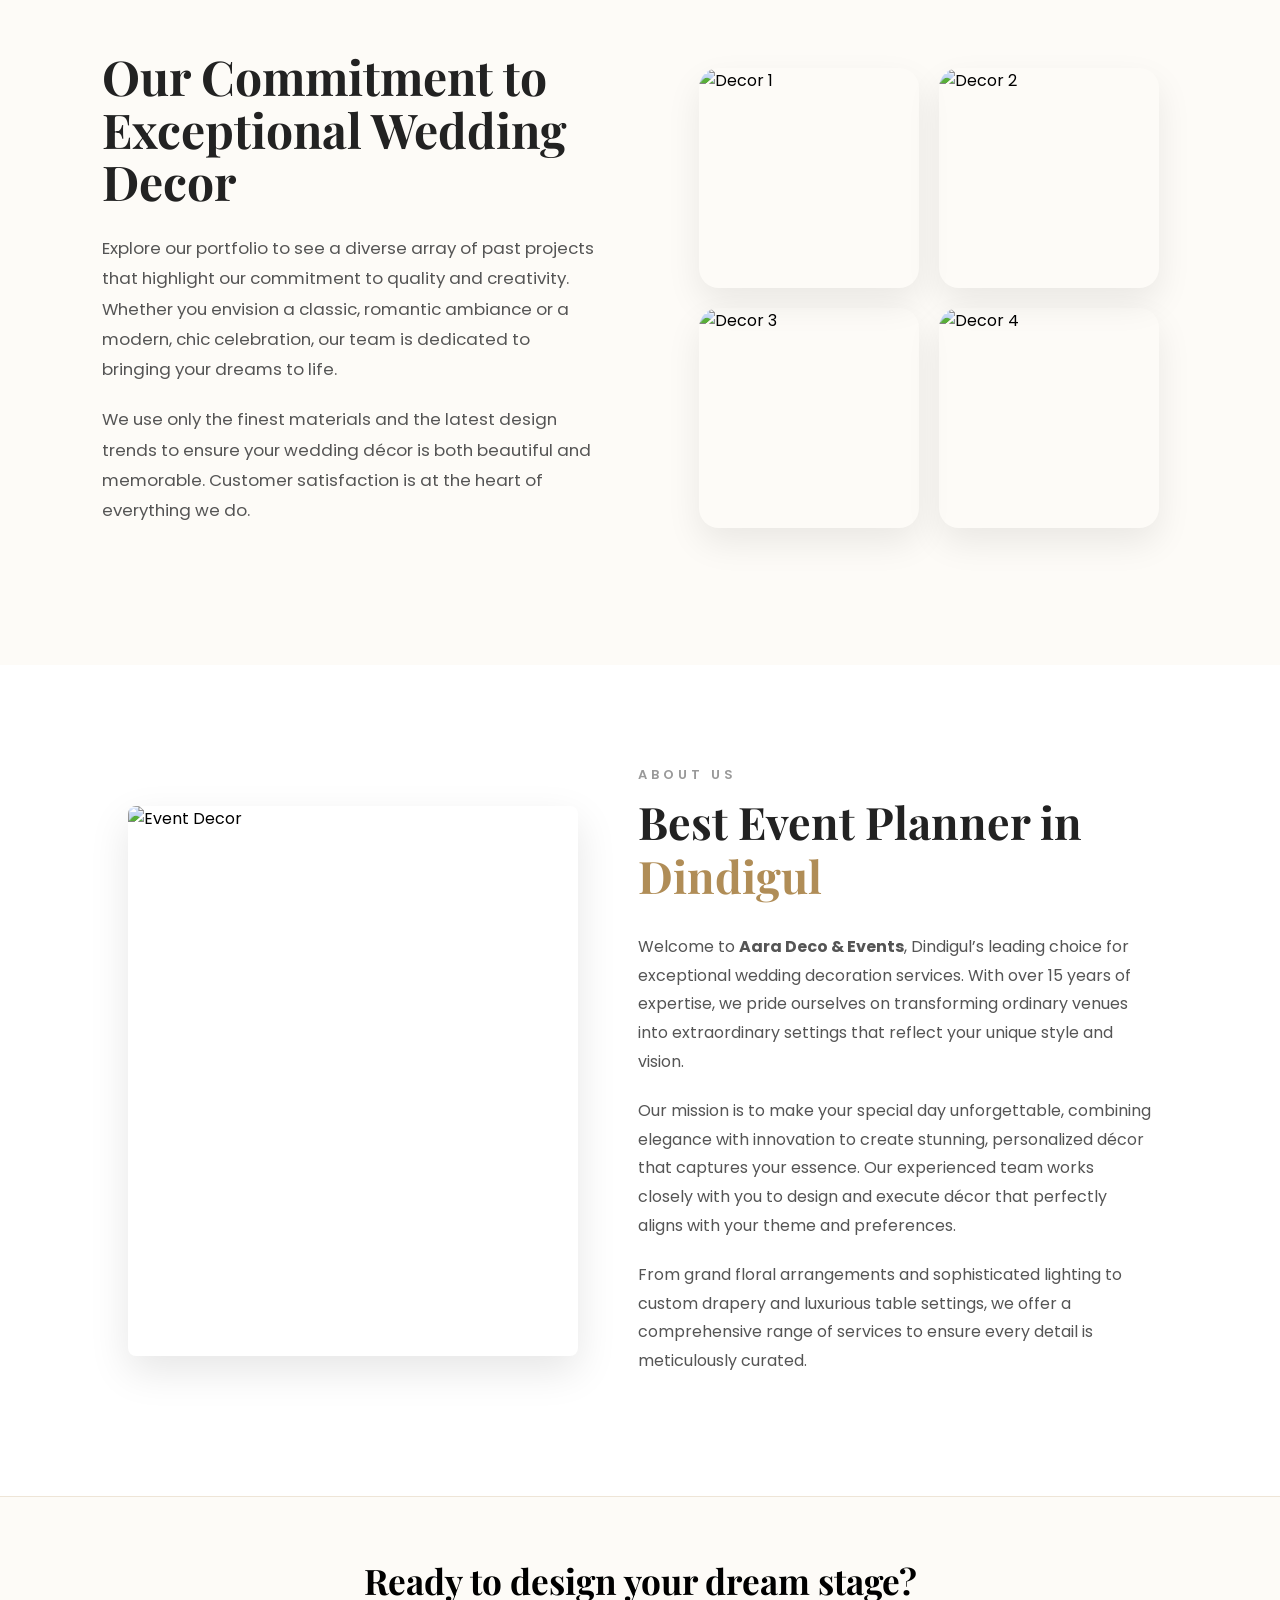
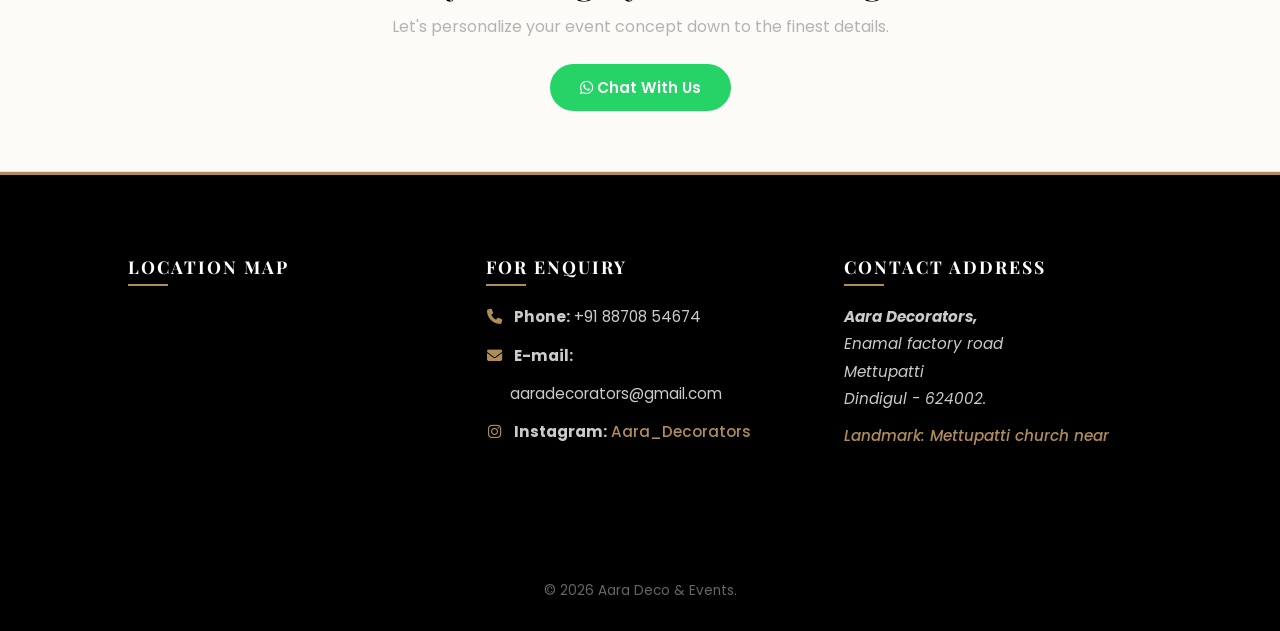
==== commit eb0dc7b2: "edited the code for responsive website" ====
--- a/index.html
+++ b/index.html
@@ -14,13 +14,20 @@
         <div class="logo">
             <img src="ChatGPT Image May 15, 2026, 10_19_08 AM.png" alt="AARA Logo">
         </div>
-        
+
+        <input type="checkbox" id="menu-toggle" class="menu-toggle">
+        <label for="menu-toggle" class="menu-icon" aria-label="Toggle navigation menu">
+            <span></span>
+            <span></span>
+            <span></span>
+        </label>
+
         <ul class="nav-links">
             <li><a href="index.html">Home</a></li>
             <li><a href="#about us">About Us</a></li>
             
             <li class="dropdown">
-                <a href="#" class="dropbtn">Decoration ▾</a>
+                <button class="dropbtn" type="button" aria-expanded="false">Decoration ▾</button>
                 <ul class="dropdown-content">
                     <li><a href="stage.html">Stage Decoration</a></li>
                     <li><a href="out.html">Outdoor & Entrance</a></li>
@@ -290,6 +297,34 @@
             nav.classList.remove("scrolled");
         }
     };
+
+    document.addEventListener('DOMContentLoaded', function () {
+        const navToggle = document.getElementById('menu-toggle');
+        const dropButton = document.querySelector('.dropdown .dropbtn');
+        const dropdown = document.querySelector('.dropdown');
+        const navLinks = document.querySelector('.nav-links');
+
+        if (dropButton && dropdown) {
+            dropButton.addEventListener('click', function (event) {
+                event.preventDefault();
+                const isOpen = dropdown.classList.toggle('open');
+                dropButton.setAttribute('aria-expanded', isOpen ? 'true' : 'false');
+            });
+        }
+
+        if (navLinks && navToggle) {
+            navLinks.addEventListener('click', function (event) {
+                const targetLink = event.target.closest('a');
+                if (targetLink) {
+                    navToggle.checked = false;
+                    dropdown.classList.remove('open');
+                    if (dropButton) {
+                        dropButton.setAttribute('aria-expanded', 'false');
+                    }
+                }
+            });
+        }
+    });
 </script>
 </body>
 </html>
--- a/style.css
+++ b/style.css
@@ -75,6 +75,64 @@
     background: rgba(0, 0, 0, 0.9); /* Dark background when scrolling */
     padding: 10px 80px; /* Slimmer bar when scrolling */
     box-shadow: 0 2px 10px rgba(0,0,0,0.3);
+}
+
+.menu-toggle {
+    display: none;
+}
+
+.menu-icon {
+    display: none;
+    cursor: pointer;
+    width: 32px;
+    height: 24px;
+    flex-direction: column;
+    justify-content: space-between;
+    align-items: center;
+}
+
+.menu-icon span {
+    display: block;
+    width: 100%;
+    height: 3px;
+    border-radius: 2px;
+    background: white;
+    transition: transform 0.3s ease, opacity 0.3s ease;
+}
+
+#menu-toggle:checked + .menu-icon span:nth-child(1) {
+    transform: translateY(10px) rotate(45deg);
+}
+
+#menu-toggle:checked + .menu-icon span:nth-child(2) {
+    opacity: 0;
+}
+
+#menu-toggle:checked + .menu-icon span:nth-child(3) {
+    transform: translateY(-10px) rotate(-45deg);
+}
+
+.dropbtn {
+    cursor: pointer;
+    color: white;
+    background: transparent;
+    border: none;
+    font-family: 'Playfair Display', serif;
+    font-size: 17px;
+    font-weight: 500;
+    text-transform: none;
+    padding: 0;
+    line-height: 1;
+    text-decoration: none;
+}
+
+.dropbtn:focus {
+    outline: 2px solid #f3ce7e;
+    outline-offset: 4px;
+}
+
+.dropdown.open .dropdown-content {
+    display: block;
 }
 
 /* --- Dropdown Logic --- */
@@ -464,13 +522,18 @@
     position: relative;
     height: 60vh; /* Adjust height as needed */
     width: 100%;
-    
-    /* THE FIXED BACKGROUND EFFECT */
-    background-image: url('background\ footer\ img.jpg'); 
+    background-color: #111;
+    background-image: url('Images/background footer img.jpg');
     background-attachment: fixed; /* This keeps the image still while scrolling */
     background-position: center;
     background-repeat: no-repeat;
     background-size: cover;
+}
+
+@media (max-width: 768px) {
+    .counter-parallax {
+        background-attachment: scroll;
+    }
 }
 
 .parallax-overlay {
@@ -875,10 +938,54 @@
     .scroll-status { justify-content: center; }
 }
 /* Mobile Fix */
+@media (max-width: 992px) {
+    .decorations-container { padding: 50px 20px; }
+    .decorations-header { flex-direction: column; align-items: flex-start; gap: 15px; }
+    .category-nav { display: flex; flex-wrap: wrap; gap: 10px; }
+    .category-nav label { margin: 0; font-size: 0.95rem; }
+    .navbar { padding: 16px 24px; }
+    .nav-links { display: none; position: absolute; top: 100%; left: 0; right: 0; width: 100%; background: rgba(0,0,0,0.95); flex-direction: column; gap: 0; padding: 18px 0; }
+    .nav-links li { width: 100%; text-align: center; padding: 10px 0; }
+    .nav-links li a { color: white; font-size: 1rem; display: block; }
+    .menu-icon { display: flex; }
+    .dropdown:hover .dropdown-content { display: none; }
+    .dropdown.open .dropdown-content,
+    .dropdown:focus-within .dropdown-content,
+    .dropdown:active .dropdown-content { display: block; }
+    .dropdown-content { position: static; background: transparent; box-shadow: none; min-width: auto; padding: 0; }
+    .dropdown-content li a { color: #fff; padding: 10px 24px; background: rgba(255,255,255,0.05); }
+    .dropdown-content li a:hover { background: rgba(255,255,255,0.1); color: #f3ce7e; }
+    #menu-toggle:checked + .menu-icon + .nav-links { display: flex; }
+}
+
 @media (max-width: 768px) {
-    .decorations-container { padding: 50px 20px; }
-    .decorations-header { flex-direction: column; gap: 20px; }
-    .category-nav label { margin: 0 15px 0 0; font-size: 0.9rem; }
+    .hero-section { min-height: 70vh; }
+    .hero-content { padding: 0 15px; }
+    .hero-content h1 { font-size: 2.2rem; }
+    .hero-content p { font-size: 1rem; letter-spacing: 1px; }
+    .decorations-container { padding: 40px 18px; }
+    .gallery-view { height: auto; }
+    .slider-wrapper { display: block; width: 100%; padding: 0; }
+    .image-track { animation: none; flex-wrap: wrap; justify-content: center; gap: 15px; width: 100%; }
+    .img-box { width: calc(50% - 15px); max-width: calc(50% - 15px); height: 220px; }
+    .img-box img { object-fit: cover; }
+    .view-more-container { margin-top: 40px; }
+    .about-container, .hybrid-container, .minimal-container, .footer-wrapper { flex-direction: column; align-items: center; }
+    .about-text, .about-images, .info-left, .info-right, .minimal-content, .footer-col { width: 100%; }
+    .about-images { order: 2; }
+    .img-grid { grid-template-columns: 1fr; }
+    .grid-item, .grid-item.tall { height: 240px; }
+    .image-grid-four { grid-template-columns: 1fr 1fr; }
+    .grid-box { width: 100%; height: 180px; }
+    .minimal-visual { width: 100%; max-width: 100%; }
+    .image-wrapper { height: 320px; }
+    .heading-best { font-size: 2rem; }
+    .cta-section { padding: 40px 20px; }
+    .cta-section h3 { font-size: 1.8rem; }
+    .site-footer { padding: 50px 20px 30px; }
+    .footer-wrapper { gap: 35px; }
+    .footer-col { min-width: auto; }
+    .footer-bar { font-size: 0.85rem; }
 }
 
 /* Text Entry Animation */
@@ -892,4 +999,20 @@
     .navbar { padding: 20px; }
     .nav-links { display: none; } /* Usually you'd use a hamburger menu here */
     .hero-content h1 { font-size: 2.5rem; }
+}
+
+@media (max-width: 576px) {
+    .hero-content h1 { font-size: 2rem; }
+    .hero-content p { font-size: 0.95rem; letter-spacing: 0.5px; }
+    .hero-section { min-height: 60vh; }
+    .menu-icon { width: 28px; height: 22px; }
+    .menu-icon span { height: 2.5px; }
+    .decorations-container { padding: 35px 12px; }
+    .img-box { width: 100%; height: 200px; }
+    .view-more-btn { font-size: 0.9rem; }
+    .about-container, .hybrid-container, .minimal-container, .footer-wrapper { gap: 25px; }
+    .grid-item, .grid-item.tall { height: 200px; }
+    .grid-box { height: 150px; }
+    .image-wrapper { height: 260px; }
+    .footer-bar { font-size: 0.8rem; }
 }
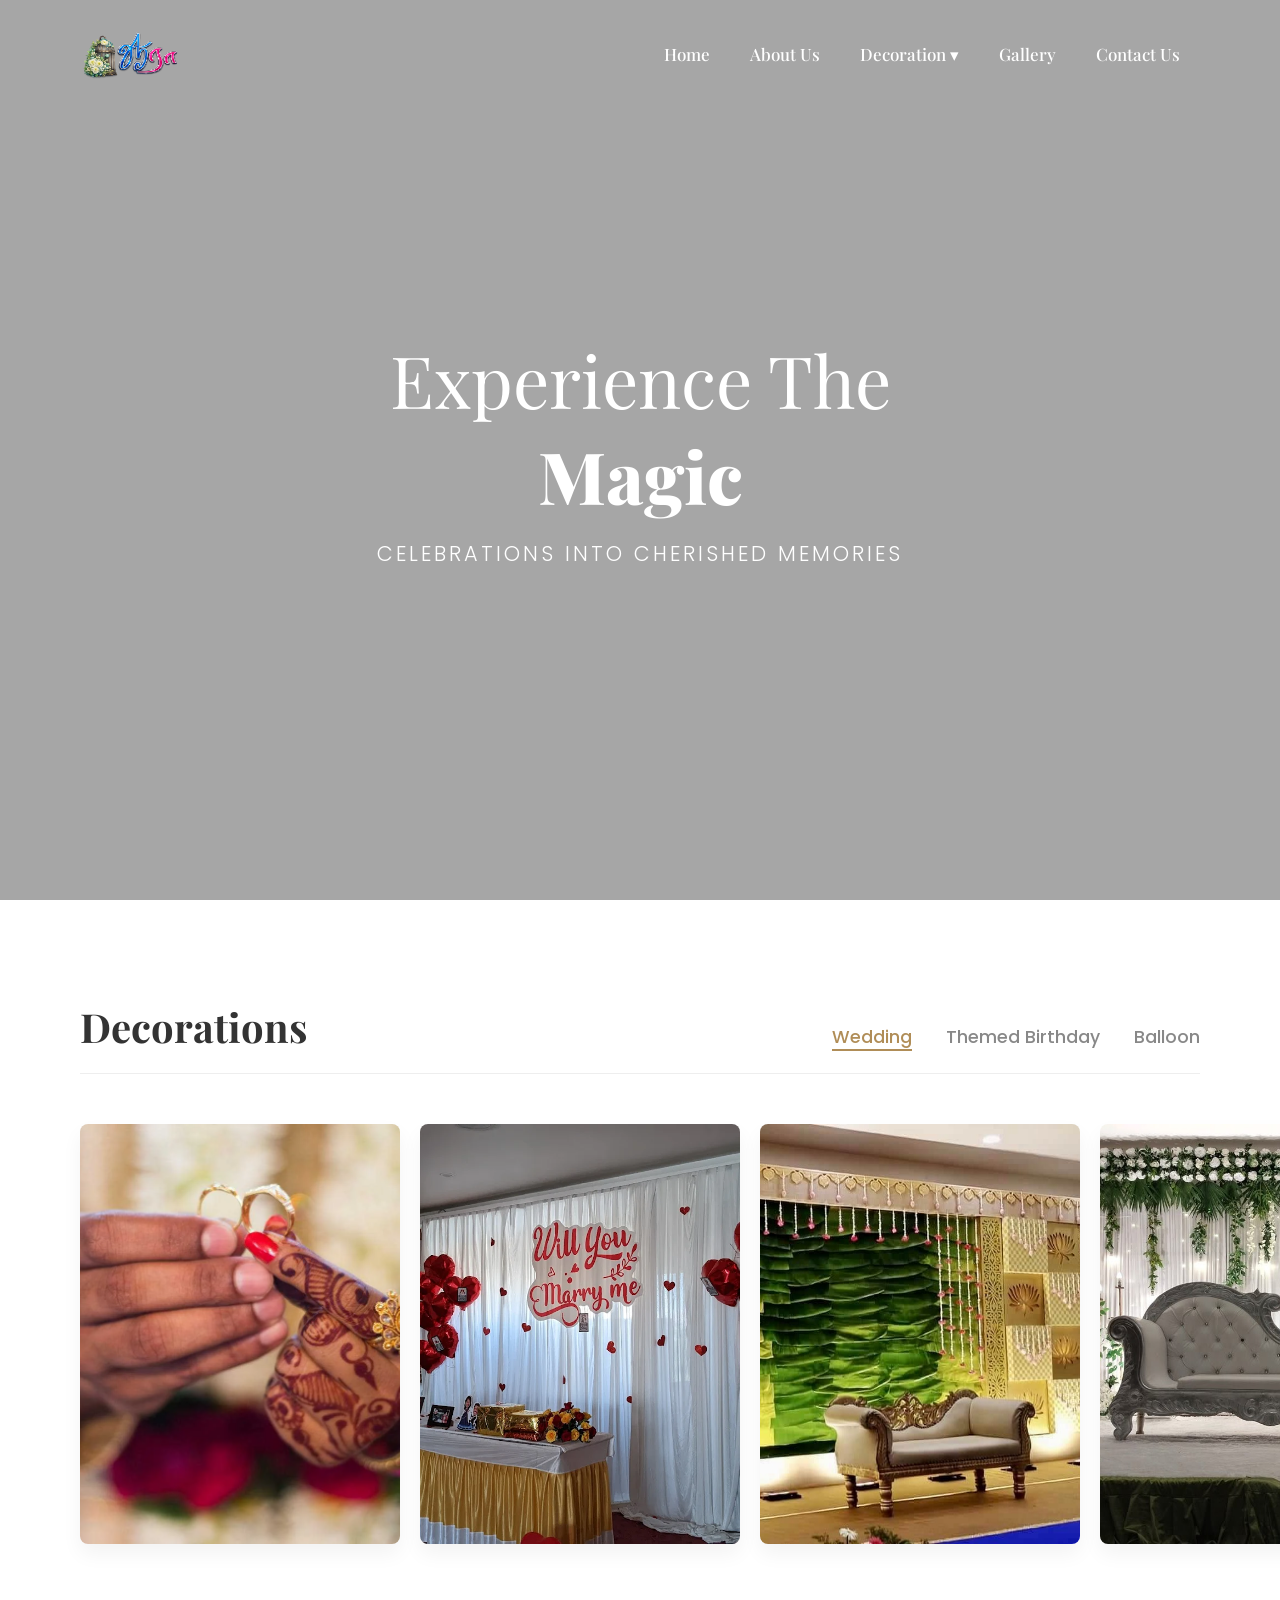
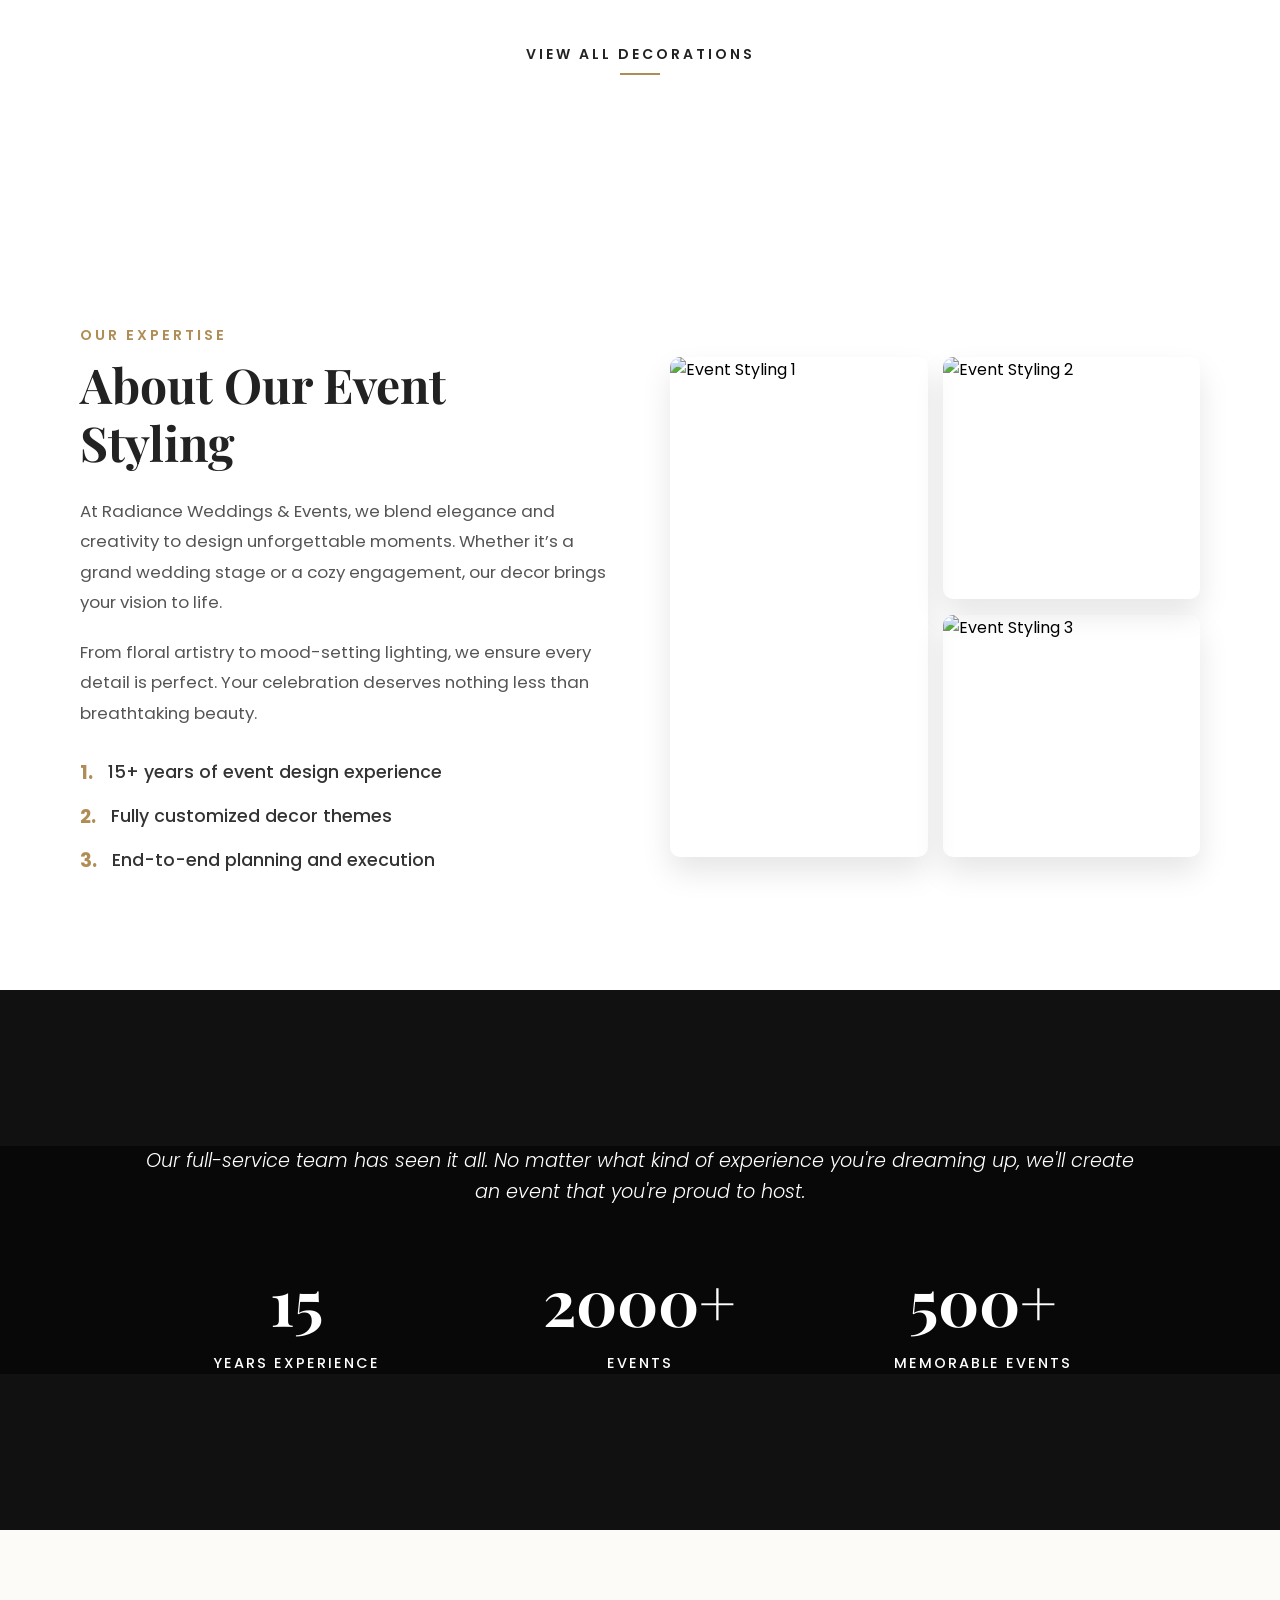
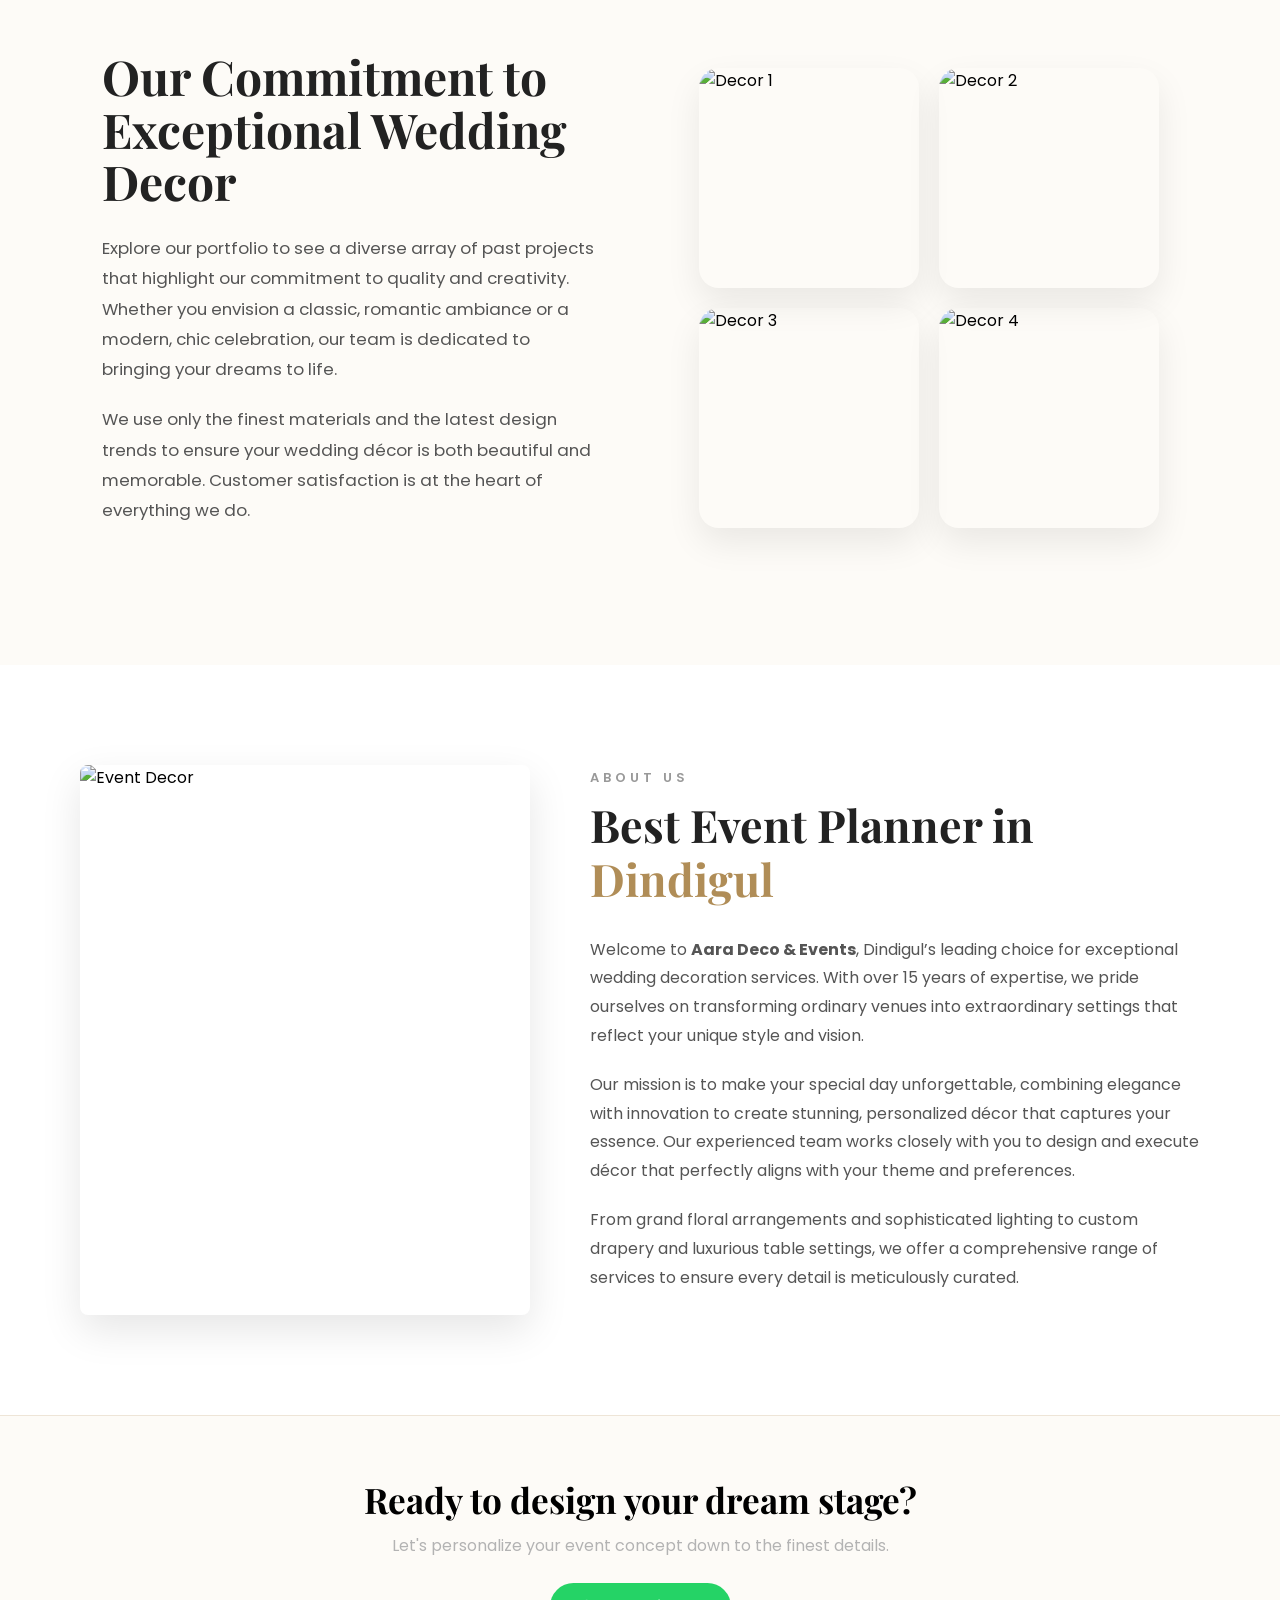
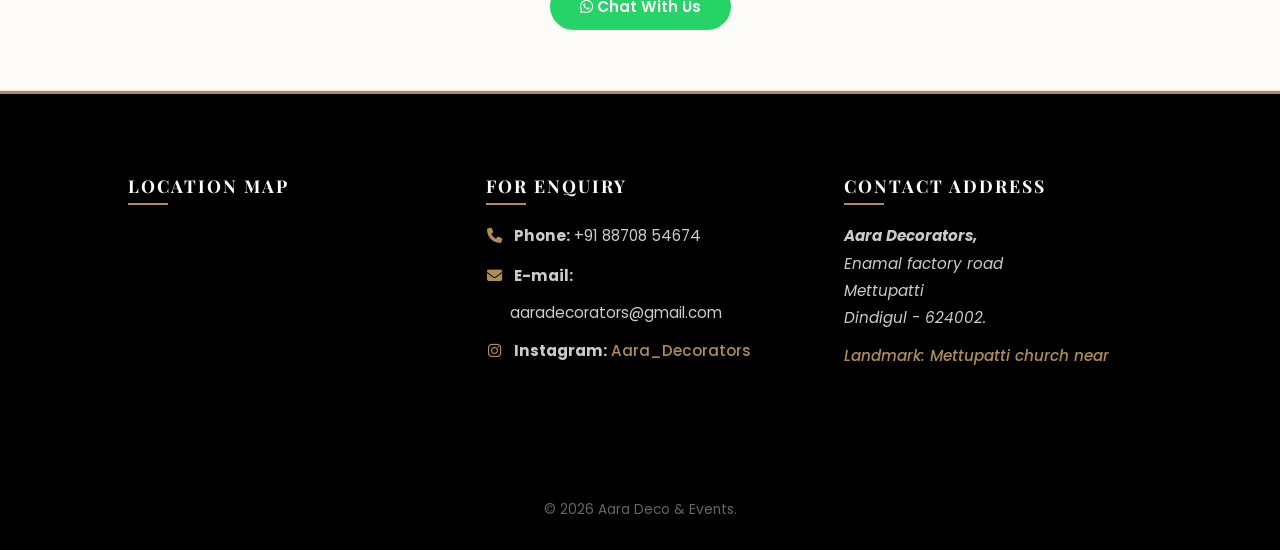
==== commit 95c48389: "change all page to responsive" ====
--- a/index.html
+++ b/index.html
@@ -231,7 +231,7 @@
     <section class="cta-section">
         <h3>Ready to design your dream stage?</h3>
         <p>Let's personalize your event concept down to the finest details.</p>
-        <a href="https://wa.me/8870854674" class="cta-btn" target="_blank">
+        <a href="https://wa.me/918870854674" class="cta-btn" target="_blank">
             <i class="fa-brands fa-whatsapp"></i> Chat With Us
         </a>
     </section>
@@ -303,12 +303,28 @@
         const dropButton = document.querySelector('.dropdown .dropbtn');
         const dropdown = document.querySelector('.dropdown');
         const navLinks = document.querySelector('.nav-links');
+        const dropdownContent = document.querySelector('.dropdown-content');
 
         if (dropButton && dropdown) {
             dropButton.addEventListener('click', function (event) {
                 event.preventDefault();
                 const isOpen = dropdown.classList.toggle('open');
                 dropButton.setAttribute('aria-expanded', isOpen ? 'true' : 'false');
+            });
+        }
+
+        // Close dropdown when clicking on dropdown links
+        if (dropdownContent) {
+            dropdownContent.querySelectorAll('a').forEach(link => {
+                link.addEventListener('click', function() {
+                    dropdown.classList.remove('open');
+                    if (dropButton) {
+                        dropButton.setAttribute('aria-expanded', 'false');
+                    }
+                    if (navToggle) {
+                        navToggle.checked = false;
+                    }
+                });
             });
         }
 
@@ -324,6 +340,17 @@
                 }
             });
         }
+
+        // Close dropdown when clicking outside
+        document.addEventListener('click', function(event) {
+            const isClickInsideNav = document.querySelector('.navbar').contains(event.target);
+            if (!isClickInsideNav && dropdown) {
+                dropdown.classList.remove('open');
+                if (dropButton) {
+                    dropButton.setAttribute('aria-expanded', 'false');
+                }
+            }
+        });
     });
 </script>
 </body>
--- a/style.css
+++ b/style.css
@@ -199,8 +199,9 @@
     height: 100%;
     background-size: cover;
     background-position: center;
+    background-repeat: no-repeat;
     opacity: 0;
-    transform: scale(1.1); /* Start slightly zoomed for the effect */
+    transform: scale(1.1);
     animation: fadeSlider 15s infinite;
 }
 
@@ -234,6 +235,8 @@
 
 .hero-content {
     color: white;
+    text-align: center;
+    width: 100%;
 }
 
 .hero-content h1 {
@@ -260,6 +263,30 @@
     padding: 100px 80px;
     background: #ffffff;
     overflow: hidden;
+}
+
+@media (max-width: 1200px) {
+    .decorations-container { padding: 80px 60px; }
+    .img-box { width: 280px; height: 220px; }
+}
+
+@media (max-width: 992px) {
+    .decorations-container { padding: 60px 40px; }
+    .decorations-header { flex-direction: column; gap: 15px; }
+    .img-box { width: 220px; height: 200px; }
+}
+
+@media (max-width: 768px) {
+    .decorations-container { padding: 40px 18px; }
+    .img-box { width: min(280px, 90vw); max-width: 280px; height: 220px; }
+}
+
+@media (max-width: 576px) {
+    .decorations-container { padding: 35px 12px; }
+    .head-title { font-size: 2rem; }
+    .category-nav { flex-wrap: wrap; gap: 8px; }
+    .category-nav label { font-size: 0.9rem; margin: 0; }
+    .img-box { width: 100%; max-width: 100%; height: 200px; }
 }
 
 /* Hide Radio Buttons */
@@ -393,7 +420,29 @@
 /* --- About Event Styling Section --- */
 .about-styling {
     padding: 100px 80px;
-    background-color: #fff;
+    background: #ffffff;
+}
+
+@media (max-width: 1200px) {
+    .about-styling { padding: 80px 60px; }
+}
+
+@media (max-width: 992px) {
+    .about-styling { padding: 60px 40px; }
+    .about-container { gap: 40px; }
+}
+
+@media (max-width: 768px) {
+    .about-styling { padding: 40px 20px; }
+    .about-container { gap: 30px; }
+    .about-text { width: 100%; }
+    .about-images { width: 100%; }
+}
+
+@media (max-width: 576px) {
+    .about-styling { padding: 30px 12px; }
+    .main-heading { font-size: 1.8rem; }
+    .about-text { text-align: center; }
 }
 
 .about-container {
@@ -520,7 +569,7 @@
 /* --- Parallax Counter Section --- */
 .counter-parallax {
     position: relative;
-    height: 60vh; /* Adjust height as needed */
+    min-height: 60vh; /* Adjust height as needed */
     width: 100%;
     background-color: #111;
     background-image: url('Images/background footer img.jpg');
@@ -528,22 +577,34 @@
     background-position: center;
     background-repeat: no-repeat;
     background-size: cover;
+    display: flex;
+    align-items: center;
+    justify-content: center;
 }
 
 @media (max-width: 768px) {
     .counter-parallax {
         background-attachment: scroll;
+        padding: 60px 0;
     }
 }
 
 .parallax-overlay {
-    background: rgba(0, 0, 0, 0.5); /* Dark overlay to make white text readable */
-    width: 100%;
-    height: 100%;
+    background: rgba(0, 0, 0, 0.5);
+    width: 100%;
+    min-height: 100%;
     display: flex;
     align-items: center;
     justify-content: center;
     padding: 0 10%;
+    box-sizing: border-box;
+}
+
+@media (max-width: 768px) {
+    .parallax-overlay {
+        padding: 40px 15px;
+        align-items: flex-start;
+    }
 }
 
 .counter-content {
@@ -560,6 +621,14 @@
     font-style: italic;
 }
 
+@media (max-width: 768px) {
+    .counter-sub {
+        font-size: 0.95rem;
+        margin-bottom: 25px;
+        line-height: 1.5;
+    }
+}
+
 .stats-grid {
     display: flex;
     justify-content: space-around;
@@ -589,22 +658,61 @@
 /* Responsive adjust */
 @media (max-width: 768px) {
     .counter-parallax {
-        background-attachment: scroll; /* Fixed background often doesn't work well on mobile */
-        height: auto;
+        background-attachment: scroll;
         padding: 60px 0;
+    }
+    .parallax-overlay {
+        padding: 40px 15px;
+        align-items: flex-start;
+    }
+    .counter-content {
+        width: 100%;
     }
     .stats-grid {
         flex-direction: column;
-        gap: 50px;
+        gap: 40px;
+    }
+    .stat-item {
+        width: 100%;
     }
     .stat-number {
-        font-size: 3rem;
+        font-size: 2.5rem;
+        margin-bottom: 8px;
+    }
+    .stat-label {
+        font-size: 0.8rem;
     }
 }
 /* --- 4-Image Grid Section --- */
 .four-image-section {
     padding: 120px 8%;
     background-color: #fdfbf7;
+}
+
+@media (max-width: 1200px) {
+    .four-image-section { padding: 100px 6%; }
+    .hybrid-container { gap: 60px; }
+}
+
+@media (max-width: 992px) {
+    .four-image-section { padding: 80px 20px; }
+    .hybrid-container { gap: 40px; flex-direction: column; }
+    .info-heading { font-size: 2.2rem; }
+}
+
+@media (max-width: 768px) {
+    .four-image-section { padding: 60px 20px; }
+    .hybrid-container { gap: 30px; }
+    .info-heading { font-size: 1.8rem; }
+    .image-grid-four { grid-template-columns: 1fr 1fr; }
+}
+
+@media (max-width: 576px) {
+    .four-image-section { padding: 40px 15px; }
+    .info-heading { font-size: 1.5rem; }
+    .info-para { font-size: 0.95rem; }
+    .image-grid-four { grid-template-columns: 1fr; gap: 10px; }
+    .grid-box { height: 150px; }
 }
 
 .hybrid-container {
@@ -696,8 +804,30 @@
 
 /* --- Minimalist About Us --- */
 .about-minimal {
-    padding: 100px 10%;
-    background-color: #ffffff;
+    padding: 100px 80px;
+    background: #ffffff;
+}
+
+@media (max-width: 1200px) {
+    .about-minimal { padding: 80px 60px; }
+}
+
+@media (max-width: 992px) {
+    .about-minimal { padding: 60px 40px; }
+    .minimal-container { gap: 40px; }
+}
+
+@media (max-width: 768px) {
+    .about-minimal { padding: 40px 20px; }
+    .minimal-container { gap: 30px; flex-direction: column; }
+    .heading-best { font-size: 1.8rem; }
+    .minimal-content { text-align: center; }
+}
+
+@media (max-width: 576px) {
+    .about-minimal { padding: 30px 15px; }
+    .heading-best { font-size: 1.5rem; }
+    .description-box p { font-size: 0.95rem; line-height: 1.5; }
 }
 
 .minimal-container {
@@ -943,32 +1073,45 @@
     .decorations-header { flex-direction: column; align-items: flex-start; gap: 15px; }
     .category-nav { display: flex; flex-wrap: wrap; gap: 10px; }
     .category-nav label { margin: 0; font-size: 0.95rem; }
-    .navbar { padding: 16px 24px; }
-    .nav-links { display: none; position: absolute; top: 100%; left: 0; right: 0; width: 100%; background: rgba(0,0,0,0.95); flex-direction: column; gap: 0; padding: 18px 0; }
-    .nav-links li { width: 100%; text-align: center; padding: 10px 0; }
-    .nav-links li a { color: white; font-size: 1rem; display: block; }
-    .menu-icon { display: flex; }
+    .navbar { padding: 12px 18px; background: rgba(0,0,0,0.98); box-shadow: 0 2px 8px rgba(0,0,0,0.4); }
+    .navbar.scrolled { padding: 12px 18px; }
+    .logo img { height: 50px; }
+    .menu-icon { display: flex; width: 28px; height: 22px; }
+    .menu-icon span { height: 2.5px; }
+    .nav-links { display: none; position: absolute; top: 100%; left: 0; right: 0; width: 100%; background: linear-gradient(to bottom, rgba(0,0,0,0.98), rgba(10,10,10,0.95)); flex-direction: column; gap: 0; padding: 12px 0; z-index: 999; max-height: calc(100vh - 60px); overflow-y: auto; }
+    .nav-links li { width: 100%; text-align: center; padding: 12px 0; border-bottom: 1px solid rgba(255,255,255,0.1); }
+    .nav-links li:last-child { border-bottom: none; }
+    .nav-links li a { color: white; font-size: 0.95rem; display: block; font-weight: 500; letter-spacing: 0.5px; transition: color 0.3s ease; }
+    .nav-links li a:hover { color: #f3ce7e; }
     .dropdown:hover .dropdown-content { display: none; }
     .dropdown.open .dropdown-content,
     .dropdown:focus-within .dropdown-content,
     .dropdown:active .dropdown-content { display: block; }
-    .dropdown-content { position: static; background: transparent; box-shadow: none; min-width: auto; padding: 0; }
-    .dropdown-content li a { color: #fff; padding: 10px 24px; background: rgba(255,255,255,0.05); }
-    .dropdown-content li a:hover { background: rgba(255,255,255,0.1); color: #f3ce7e; }
+    .dropdown-content { position: static; background: rgba(255,255,255,0.08); box-shadow: none; min-width: auto; padding: 8px 0; border-top: 1px solid rgba(255,255,255,0.1); }
+    .dropdown-content li a { color: #ddd; padding: 10px 24px; background: transparent; font-size: 0.9rem; }
+    .dropdown-content li a:hover { background: rgba(176,141,87,0.2); color: #f3ce7e; }
     #menu-toggle:checked + .menu-icon + .nav-links { display: flex; }
 }
 
 @media (max-width: 768px) {
-    .hero-section { min-height: 70vh; }
-    .hero-content { padding: 0 15px; }
+    .hero-section { min-height: 100vh; height: 100vh; overflow: hidden; }
+    .slider { position: absolute; height: 100%; width: 100%; }
+    .slide { background-attachment: scroll; background-size: cover; background-position: center; }
+    .hero-overlay { position: absolute; min-height: 100%; height: 100%; }
+    .hero-content { padding: 40px 15px; text-align: center; }
     .hero-content h1 { font-size: 2.2rem; }
     .hero-content p { font-size: 1rem; letter-spacing: 1px; }
     .decorations-container { padding: 40px 18px; }
-    .gallery-view { height: auto; }
-    .slider-wrapper { display: block; width: 100%; padding: 0; }
-    .image-track { animation: none; flex-wrap: wrap; justify-content: center; gap: 15px; width: 100%; }
-    .img-box { width: calc(50% - 15px); max-width: calc(50% - 15px); height: 220px; }
-    .img-box img { object-fit: cover; }
+    .gallery-view { height: auto; overflow-x: auto; -webkit-overflow-scrolling: touch; scroll-snap-type: x mandatory; }
+    .slider-wrapper { display: none; width: 100%; padding: 0; }
+    #wedding:checked ~ .gallery-view #wedding-gallery,
+    #birthday:checked ~ .gallery-view #birthday-gallery,
+    #balloon:checked ~ .gallery-view #balloon-gallery {
+        display: block;
+    }
+    .image-track { animation: none; flex-wrap: nowrap; gap: 15px; width: max-content; }
+    .img-box { width: min(280px, 90vw); max-width: 280px; height: 220px; scroll-snap-align: center; }
+    .img-box img { width: 100%; height: 100%; object-fit: cover; }
     .view-more-container { margin-top: 40px; }
     .about-container, .hybrid-container, .minimal-container, .footer-wrapper { flex-direction: column; align-items: center; }
     .about-text, .about-images, .info-left, .info-right, .minimal-content, .footer-col { width: 100%; }
@@ -994,19 +1137,20 @@
     to { opacity: 1; transform: translateY(0); }
 }
 
-/* Responsive fix for smaller screens */
-@media (max-width: 768px) {
-    .navbar { padding: 20px; }
-    .nav-links { display: none; } /* Usually you'd use a hamburger menu here */
-    .hero-content h1 { font-size: 2.5rem; }
-}
-
 @media (max-width: 576px) {
+    .navbar { padding: 12px 14px; }
+    .logo img { height: 45px; }
+    .hero-section { min-height: 100vh; height: 100vh; overflow: hidden; }
+    .slider { position: absolute; height: 100%; width: 100%; }
+    .slide { background-attachment: scroll; background-position: center; background-size: cover; }
+    .hero-overlay { position: absolute; min-height: 100%; height: 100%; width: 100%; }
+    .hero-content { padding: 30px 15px; text-align: center; }
     .hero-content h1 { font-size: 2rem; }
     .hero-content p { font-size: 0.95rem; letter-spacing: 0.5px; }
-    .hero-section { min-height: 60vh; }
-    .menu-icon { width: 28px; height: 22px; }
+    .menu-icon { width: 26px; height: 20px; }
     .menu-icon span { height: 2.5px; }
+    .nav-links li { padding: 10px 0; }
+    .nav-links li a { font-size: 0.9rem; }
     .decorations-container { padding: 35px 12px; }
     .img-box { width: 100%; height: 200px; }
     .view-more-btn { font-size: 0.9rem; }
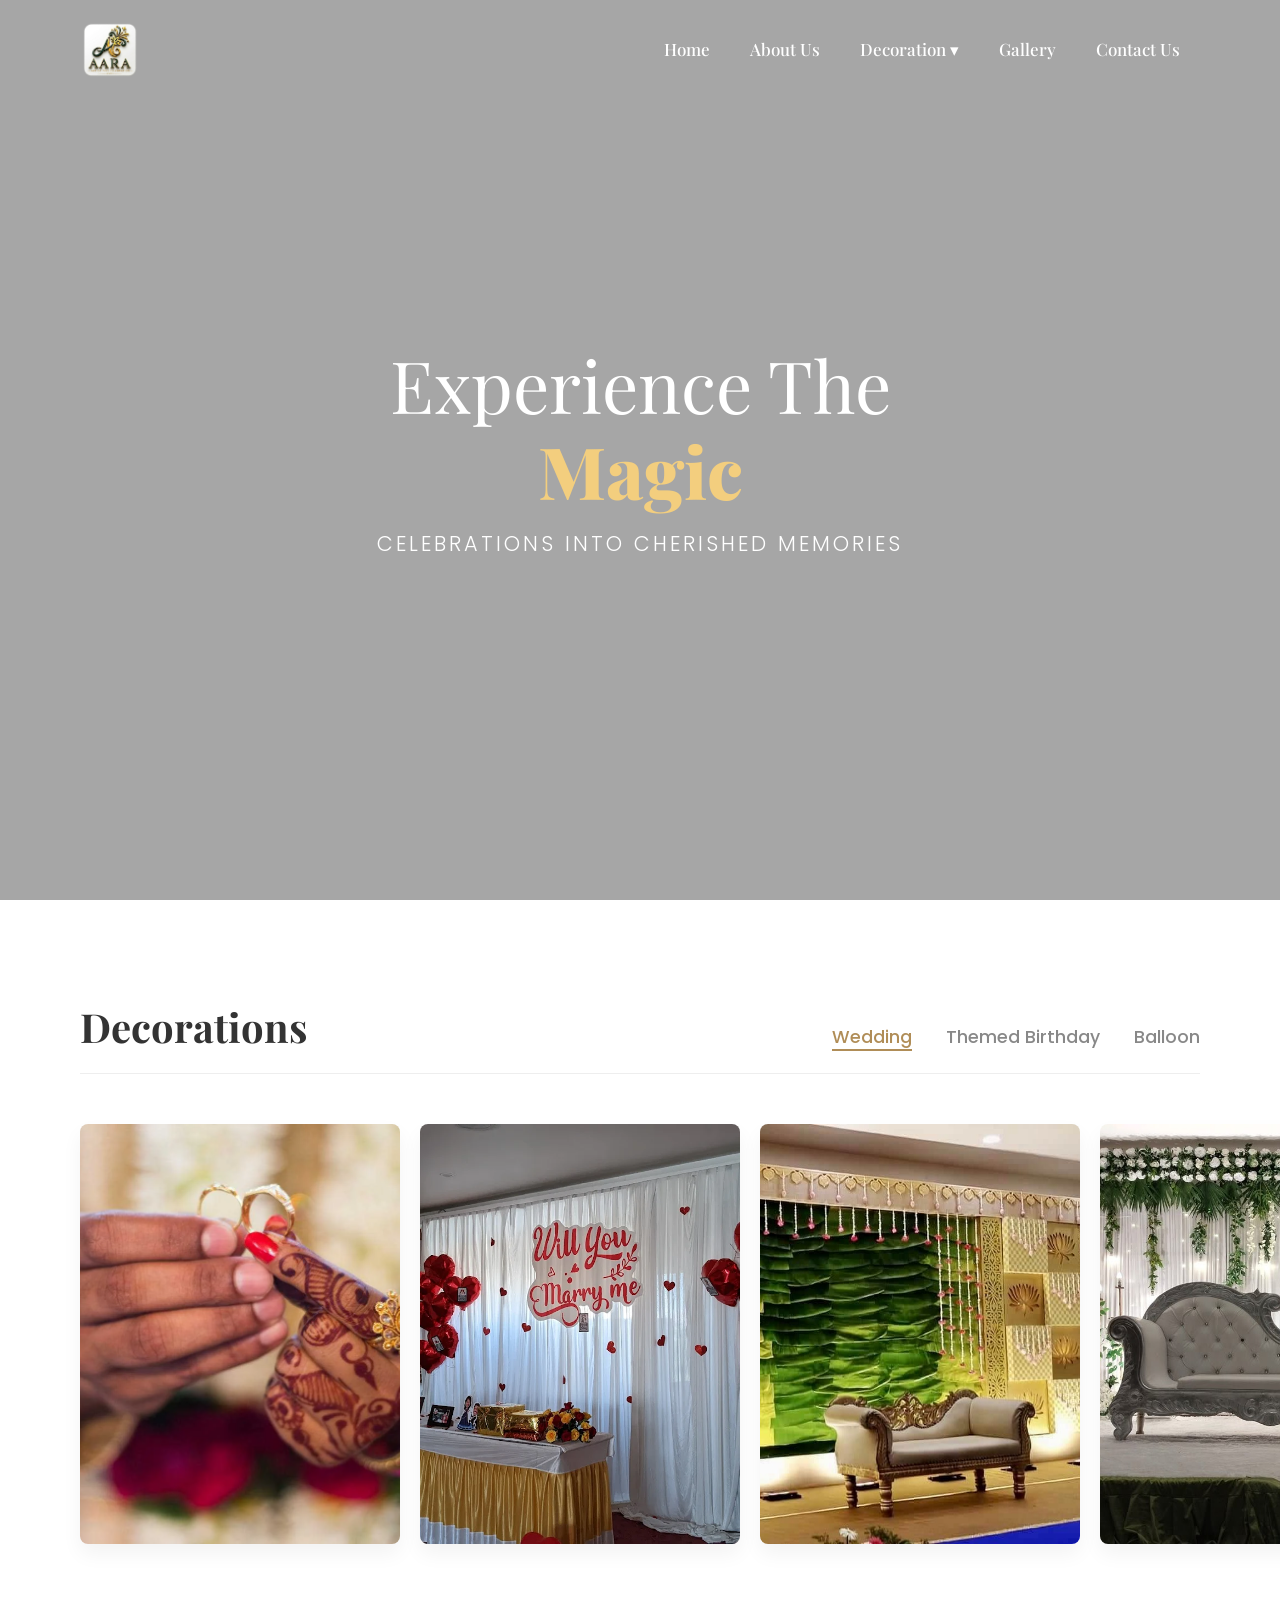
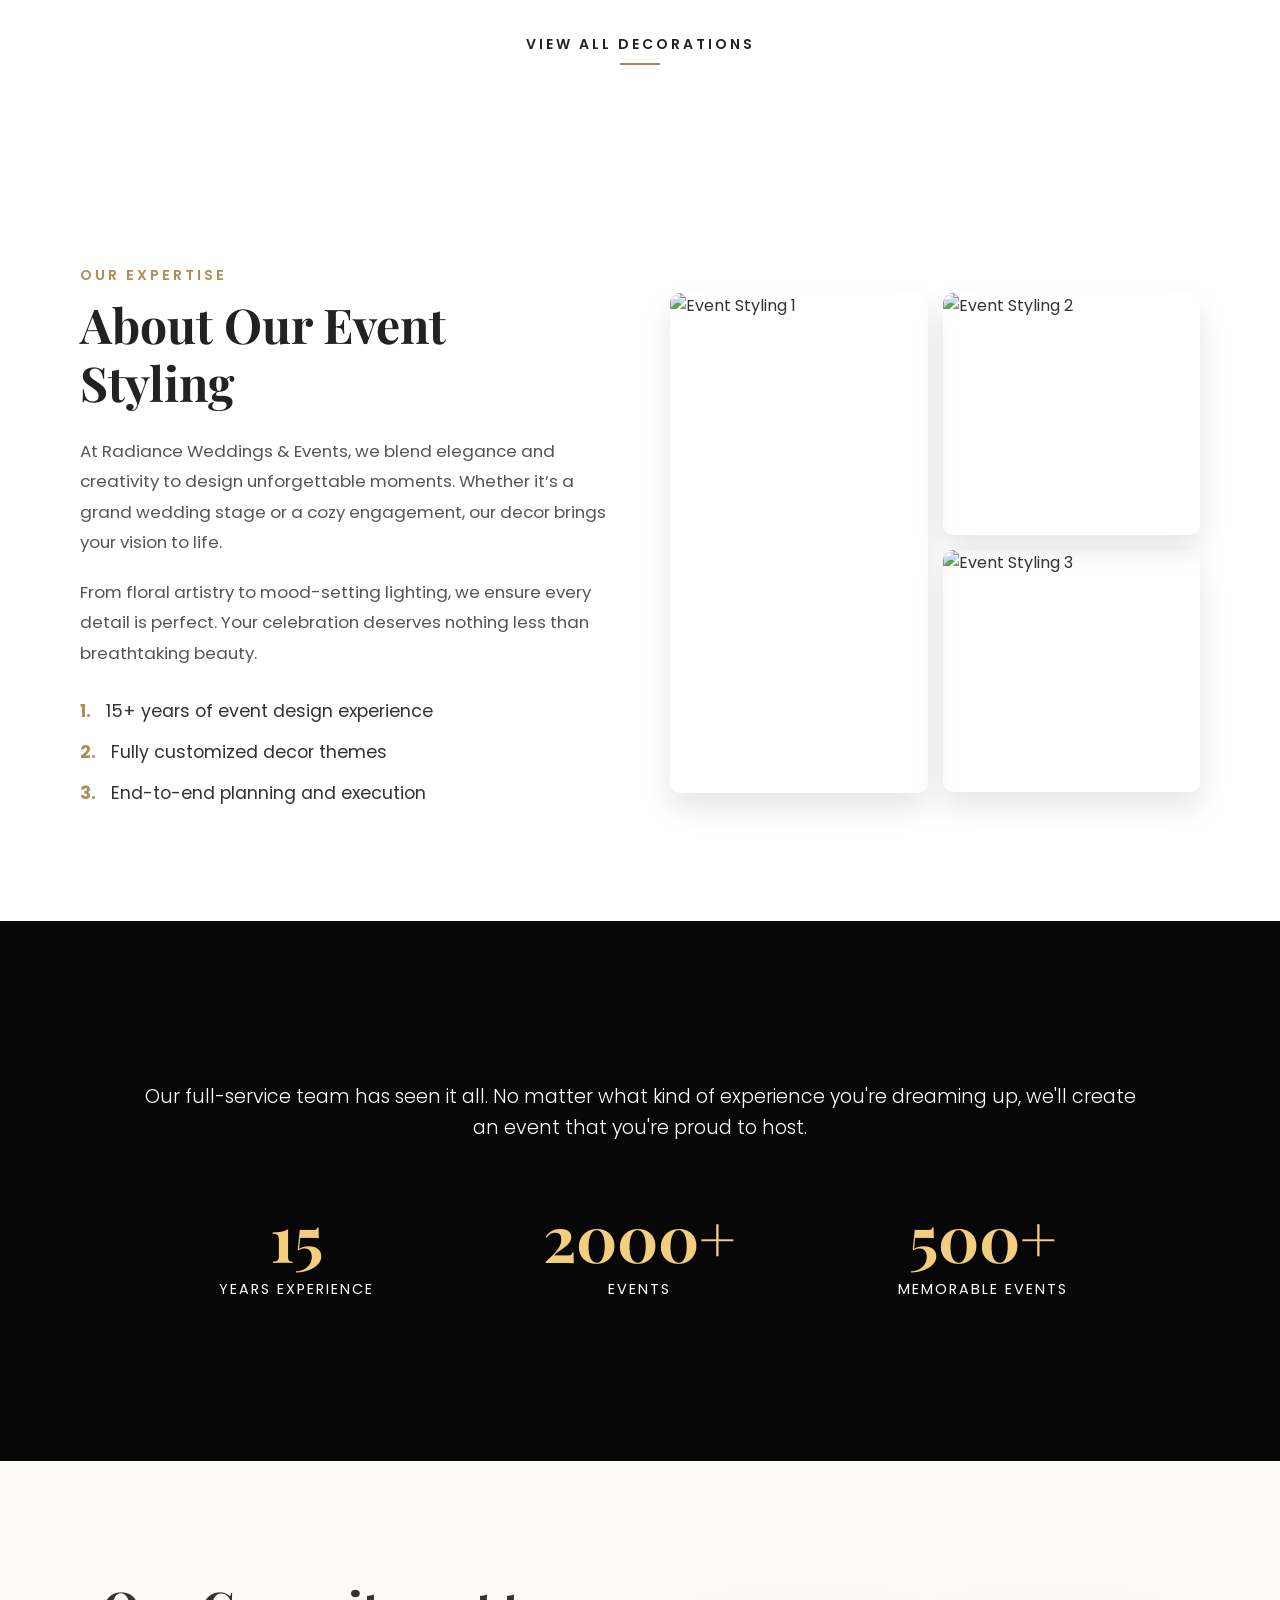
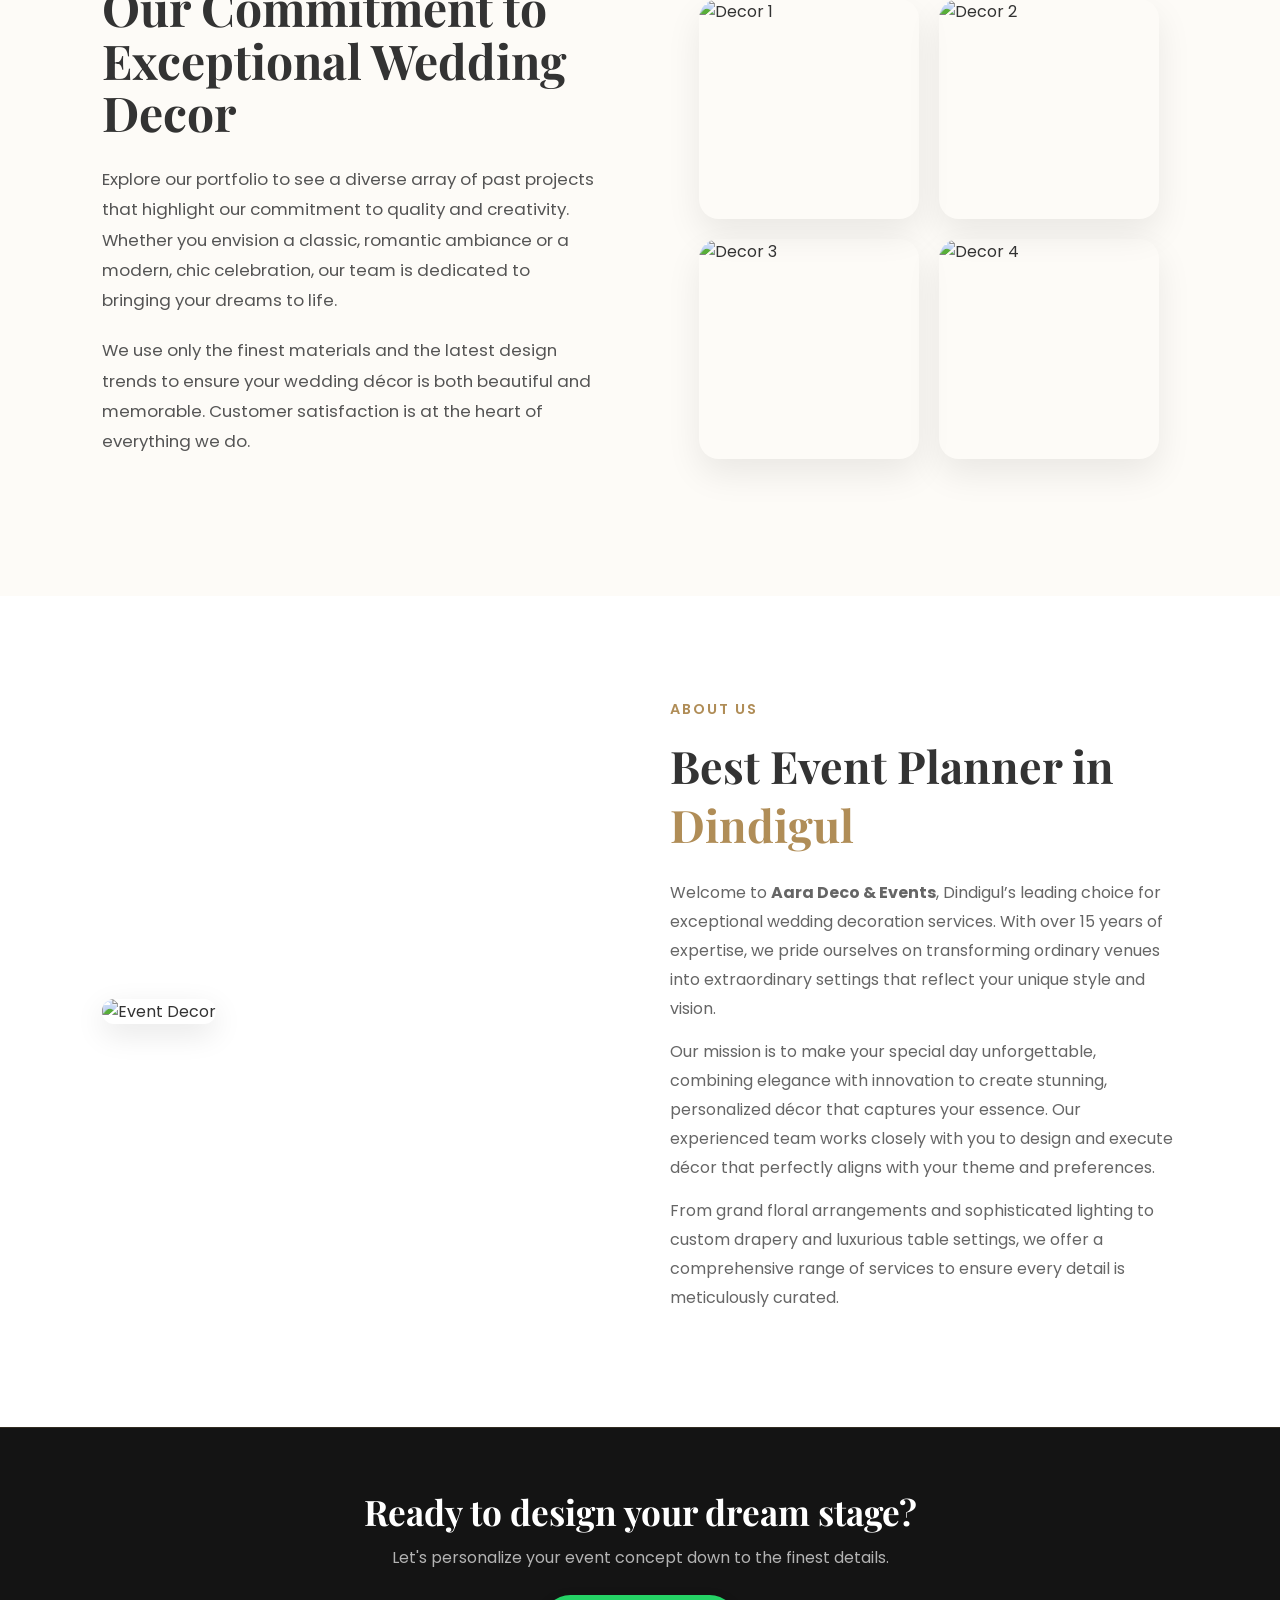
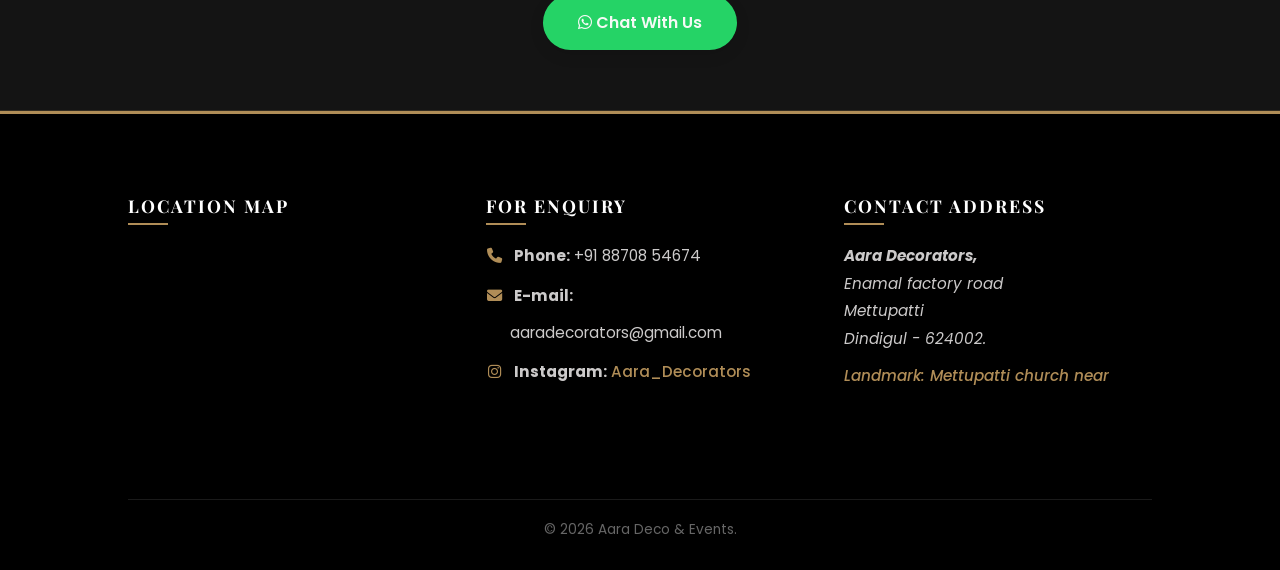
==== commit c469ac60: "changed logo nav bar and added all tabs logo" ====
--- a/index.html
+++ b/index.html
@@ -6,13 +6,13 @@
     <title>Aara Decorators Dindigul | Event planner | Wedding decorator</title>
     <link href="https://fonts.googleapis.com/css2?family=Playfair+Display:wght@700;800&family=Poppins:wght@300;400;600&display=swap" rel="stylesheet">
     <link rel="stylesheet" href="style.css">
-    <link rel="icon" href="logo.png.png" type="image">
+    <link rel="icon" href="nav logo.png" type="image">
 </head>
 <body>
 <!--navigation bar-->
     <nav class="navbar">
         <div class="logo">
-            <img src="ChatGPT Image May 15, 2026, 10_19_08 AM.png" alt="AARA Logo">
+            <img src="nav logo.png" alt="AARA Logo">
         </div>
 
         <input type="checkbox" id="menu-toggle" class="menu-toggle">
--- a/style.css
+++ b/style.css
@@ -1,21 +1,28 @@
-/* --- Reset & Base --- */
+/* ==========================================================================
+   1. RESET & SYSTEM DEFENSIFS
+   ========================================================================== */
 * {
     margin: 0;
     padding: 0;
     box-sizing: border-box;
 }
-html{
+html, body {
+    width: 100%;
+    max-width: 100%;
+    overflow-x: hidden; /* Strict defense against right-side breaking elements */
     scroll-behavior: smooth;
 }
-
 body {
-    font-family: 'Poppins', sans-serif;
-    overflow-x: hidden;
-}
-
-/* --- Navigation Bar --- */
+    font-family: 'Poppins', sans-serif !important;
+    background-color: #ffffff;
+    color: #333333;
+}
+
+/* ==========================================================================
+   2. DESKTOP NAVIGATION & DROPDOWN STRUCTURE
+   ========================================================================== */
 .navbar {
-    position: absolute;
+    position: fixed;
     top: 0;
     left: 0;
     width: 100%;
@@ -25,62 +32,110 @@
     padding: 20px 80px;
     background: transparent;
     z-index: 1000;
-}
-
+    transition: background 0.3s ease, padding 0.3s ease;
+}
+.navbar.scrolled {
+    /* Background image while scrolling */
+    background-size: cover;
+    background-position: center;
+    background-repeat: no-repeat;
+
+    /* Dark overlay for readability */
+    background-color: rgba(0, 0, 0, 0.75);
+
+    padding: 10px 80px;
+    box-shadow: 0 2px 10px rgba(0,0,0,0.3);
+}
 .logo img {
-    height: 70px; /* Adjust based on your PNG proportions */
+    height: 60px;
     width: auto;
     display: block;
 }
-
 .nav-links {
     list-style: none;
     display: flex;
     align-items: center;
 }
-
 .nav-links li {
     position: relative;
     padding: 0 20px;
 }
-
 .nav-links li a {
     text-decoration: none;
     color: white;
-    font-family: 'Playfair Display', serif; /* Custom Logo/Nav font */
+    font-family: 'Playfair Display', serif;
     font-size: 17px;
     font-weight: 500;
     transition: 0.3s ease;
 }
-
 .nav-links li a:hover {
-    color: #f3ce7e; /* Elegant gold hover */
-}
-.navbar {
-    position: fixed; /* This keeps it stuck to the top */
-    top: 0;
-    left: 0;
-    width: 100%;
-    display: flex;
-    justify-content: space-between;
-    align-items: center;
-    padding: 20px 80px;
-    background: transparent; /* Keep it transparent initially */
-    z-index: 1000; /* Ensures it stays above all other content */
-    transition: background 0.3s ease, padding 0.3s ease; /* Smooth transition */
-}
-
-/* Optional: Add this to make it solid when you scroll so it's readable over images */
-.navbar.scrolled {
-    background: rgba(0, 0, 0, 0.9); /* Dark background when scrolling */
-    padding: 10px 80px; /* Slimmer bar when scrolling */
-    box-shadow: 0 2px 10px rgba(0,0,0,0.3);
-}
-
+    color: #f3ce7e;
+}
+
+
+/* Desktop Hover Triggers */
+/* --- Dropdown System --- */
+.dropdown {
+    position: relative;
+}
+.dropbtn {
+    cursor: pointer;
+    color: white;
+    background: transparent;
+    border: none;
+    font-family: 'Playfair Display', serif;
+    font-size: 17px;
+    font-weight: 500;
+    padding: 0;
+    transition: 0.3s ease;
+}
+.dropbtn:hover {
+    color: #f3ce7e;
+}
+.dropdown-content {
+    display: none;
+    position: absolute;
+    top: 100%;
+    right: 0; /* Aligns to right edge of the button to prevent desktop screen overflow */
+    left: auto;
+    background-color: rgba(255, 255, 255, 0.98);
+    width: 260px;
+    box-shadow: 0px 10px 20px rgba(0,0,0,0.2);
+    list-style: none;
+    padding: 15px 0;
+    border-radius: 4px;
+    z-index: 1002;
+}
+.dropdown-content li {
+    padding: 0;
+    width: 100%;
+}
+.dropdown-content li a {
+    color: #222;
+    font-family: 'Poppins', sans-serif;
+    padding: 10px 25px;
+    display: block;
+    font-size: 14px;
+    text-align: left; /* Clean default text reading structure */
+}
+.dropdown-content li a:hover {
+    background-color: #f8f8f8;
+    color: #b08d57;
+    padding-left: 30px;
+}
+@media (min-width: 769px) {
+    .dropdown:hover .dropdown-content {
+        display: block;
+    }
+}
+.dropdown.open .dropdown-content {
+    display: block;
+}
+
+/* --- Mobile Nav Controllers --- */
 .menu-toggle {
     display: none;
 }
-
 .menu-icon {
     display: none;
     cursor: pointer;
@@ -89,8 +144,8 @@
     flex-direction: column;
     justify-content: space-between;
     align-items: center;
-}
-
+    z-index: 1001;
+}
 .menu-icon span {
     display: block;
     width: 100%;
@@ -100,80 +155,9 @@
     transition: transform 0.3s ease, opacity 0.3s ease;
 }
 
-#menu-toggle:checked + .menu-icon span:nth-child(1) {
-    transform: translateY(10px) rotate(45deg);
-}
-
-#menu-toggle:checked + .menu-icon span:nth-child(2) {
-    opacity: 0;
-}
-
-#menu-toggle:checked + .menu-icon span:nth-child(3) {
-    transform: translateY(-10px) rotate(-45deg);
-}
-
-.dropbtn {
-    cursor: pointer;
-    color: white;
-    background: transparent;
-    border: none;
-    font-family: 'Playfair Display', serif;
-    font-size: 17px;
-    font-weight: 500;
-    text-transform: none;
-    padding: 0;
-    line-height: 1;
-    text-decoration: none;
-}
-
-.dropbtn:focus {
-    outline: 2px solid #f3ce7e;
-    outline-offset: 4px;
-}
-
-.dropdown.open .dropdown-content {
-    display: block;
-}
-
-/* --- Dropdown Logic --- */
-.dropdown-content {
-    display: none;
-    position: absolute;
-    top: 100%;
-    left: 0;
-    background-color: rgba(255, 255, 255, 0.98);
-    min-width: 260px;
-    box-shadow: 0px 10px 20px rgba(0,0,0,0.2);
-    list-style: none;
-    padding: 15px 0;
-    border-radius: 4px;
-}
-
-.dropdown-content li {
-    padding: 0;
-    width: 100%;
-}
-
-.dropdown-content li a {
-    color: #222;
-    font-family: 'Poppins', sans-serif;
-    padding: 10px 25px;
-    display: block;
-    font-size: 14px;
-    text-transform: capitalize;
-}
-
-.dropdown-content li a:hover {
-    background-color: #f8f8f8;
-    color: #b08d57;
-    padding-left: 30px; /* Simple slide effect on hover */
-}
-
-.dropdown:hover .dropdown-content {
-    display: block;
-}
-
-/* --- Hero & Slider Section --- */
+/* ==========================================================================
+   3. HERO FRAME INTERFACE
+   ========================================================================== */
 .hero-section {
     position: relative;
     height: 100vh;
@@ -183,7 +167,6 @@
     align-items: center;
     justify-content: center;
 }
-
 .slider {
     position: absolute;
     top: 0;
@@ -192,7 +175,6 @@
     height: 100%;
     z-index: 1;
 }
-
 .slide {
     position: absolute;
     width: 100%;
@@ -202,99 +184,68 @@
     background-repeat: no-repeat;
     opacity: 0;
     transform: scale(1.1);
-    animation: fadeSlider 15s infinite;
-}
-
-/* Slide Timing */
+    animation: fadeSlider 20s infinite;
+}
 .slide:nth-child(1) { animation-delay: 0s; }
 .slide:nth-child(2) { animation-delay: 5s; }
 .slide:nth-child(3) { animation-delay: 10s; }
+.slide:nth-child(4) { animation-delay: 15s; }
 
 @keyframes fadeSlider {
     0% { opacity: 0; transform: scale(1.1); }
-    10% { opacity: 1; }
-    33% { opacity: 1; }
-    43% { opacity: 0; transform: scale(1); }
+    5% { opacity: 1; }
+    25% { opacity: 1; }
+    30% { opacity: 0; transform: scale(1.0); }
     100% { opacity: 0; }
 }
-
-/* --- Content Overlay --- */
 .hero-overlay {
     position: absolute;
     top: 0;
     left: 0;
     width: 100%;
     height: 100%;
-    background: rgba(0, 0, 0, 0.35); /* Darken bg for text readability */
+    background: rgba(0, 0, 0, 0.35);
     z-index: 2;
     display: flex;
     align-items: center;
     justify-content: center;
-    text-align: center;
-}
-
+}
 .hero-content {
     color: white;
     text-align: center;
     width: 100%;
-}
-
+    padding: 0 20px;
+}
 .hero-content h1 {
     font-family: 'Playfair Display', serif;
     font-size: 4.5rem;
     margin-bottom: 15px;
     font-weight: 400;
-    animation: fadeInUp 1s ease-out forwards;
-}
-
+    line-height: 1.2;
+}
 .hero-content h1 span {
     font-weight: 800;
-}
-
+    color: #f3ce7e;
+}
 .hero-content p {
     font-size: 1.3rem;
     letter-spacing: 3px;
     text-transform: uppercase;
     font-weight: 300;
-    animation: fadeInUp 1.3s ease-out forwards;
-}
-/* --- Decorations Gallery Section --- */
+}
+
+/* ==========================================================================
+   4. INFINITE TRACK GALLERY SYSTEM
+   ========================================================================== */
 .decorations-container {
     padding: 100px 80px;
     background: #ffffff;
+    width: 100%;
     overflow: hidden;
 }
-
-@media (max-width: 1200px) {
-    .decorations-container { padding: 80px 60px; }
-    .img-box { width: 280px; height: 220px; }
-}
-
-@media (max-width: 992px) {
-    .decorations-container { padding: 60px 40px; }
-    .decorations-header { flex-direction: column; gap: 15px; }
-    .img-box { width: 220px; height: 200px; }
-}
-
-@media (max-width: 768px) {
-    .decorations-container { padding: 40px 18px; }
-    .img-box { width: min(280px, 90vw); max-width: 280px; height: 220px; }
-}
-
-@media (max-width: 576px) {
-    .decorations-container { padding: 35px 12px; }
-    .head-title { font-size: 2rem; }
-    .category-nav { flex-wrap: wrap; gap: 8px; }
-    .category-nav label { font-size: 0.9rem; margin: 0; }
-    .img-box { width: 100%; max-width: 100%; height: 200px; }
-}
-
-/* Hide Radio Buttons */
 input[name="cat-switch"] {
     display: none;
 }
-
-/* Header Layout: Title Left, Nav Right */
 .decorations-header {
     display: flex;
     justify-content: space-between;
@@ -303,12 +254,10 @@
     padding-bottom: 20px;
     margin-bottom: 50px;
 }
-
 .head-title {
     font-family: 'Playfair Display', serif;
     font-size: 2.5rem;
-    color: #333;
-}
+    color: #333;}
 
 .category-nav label {
     font-family: 'Poppins', sans-serif;
@@ -319,41 +268,32 @@
     transition: 0.3s;
     font-weight: 500;
 }
-
-/* Logic for active Tab color */
 #wedding:checked ~ .decorations-header label[for="wedding"],
 #birthday:checked ~ .decorations-header label[for="birthday"],
 #balloon:checked ~ .decorations-header label[for="balloon"] {
     color: #b08d57;
     border-bottom: 2px solid #b08d57;
 }
-
-/* Gallery Logic */
 .gallery-view {
     position: relative;
-    height: 450px;
-}
-
+    width: 100%;
+    min-height: 450px;
+}
 .slider-wrapper {
     display: none;
     width: 100%;
 }
-
-/* Show only the checked gallery */
 #wedding:checked ~ .gallery-view #wedding-gallery,
 #birthday:checked ~ .gallery-view #birthday-gallery,
 #balloon:checked ~ .gallery-view #balloon-gallery {
     display: block;
 }
-
-/* Sliding Animation */
 .image-track {
     display: flex;
     gap: 20px;
     width: max-content;
     animation: autoScroll 25s linear infinite;
 }
-
 .img-box {
     width: 320px;
     height: 420px;
@@ -361,90 +301,54 @@
     overflow: hidden;
     box-shadow: 0 10px 20px rgba(0,0,0,0.05);
 }
-
 .img-box img {
     width: 100%;
     height: 100%;
     object-fit: cover;
     transition: 0.5s;
 }
-
-.img-box:hover img {
-    transform: scale(1.1);
-}
+.image-track:hover {
+    animation-play-state: paused;
+}
+@keyframes autoScroll {
+    0% { transform: translateX(0); }
+    100% { transform: translateX(-50%); }
+}
+
 .view-more-container {
     width: 100%;
     display: flex;
     justify-content: center;
     margin-top: 60px;
-    margin-bottom: 40px;
-}
-
+}
 .view-more-btn {
     text-decoration: none;
-    font-family: 'Poppins', sans-serif;
     color: #222;
     font-size: 14px;
     letter-spacing: 3px;
     text-transform: uppercase;
     font-weight: 600;
-    position: relative;
-    padding: 10px 0;
-    transition: 0.3s;
-}
-
+    text-align: center;
+}
 .btn-line {
     width: 40px;
     height: 2px;
-    background: #b08d57; /* Your gold color */
+    background: #b08d57;
     margin: 8px auto 0;
     transition: 0.5s ease;
 }
-
-.view-more-btn:hover {
-    color: #b08d57;
-}
-
 .view-more-btn:hover .btn-line {
     width: 100%;
 }
-@keyframes autoScroll {
-    0% { transform: translateX(0); }
-    100% { transform: translateX(-50%); } /* Halfway point for seamless loop */
-}
-
-/* Pause animation on hover */
-.image-track:hover {
-    animation-play-state: paused;
-}
-/* --- About Event Styling Section --- */
+
+/* ==========================================================================
+   5. ABOUT & FEATURE CONTENT BRICKS
+   ========================================================================== */
 .about-styling {
     padding: 100px 80px;
     background: #ffffff;
-}
-
-@media (max-width: 1200px) {
-    .about-styling { padding: 80px 60px; }
-}
-
-@media (max-width: 992px) {
-    .about-styling { padding: 60px 40px; }
-    .about-container { gap: 40px; }
-}
-
-@media (max-width: 768px) {
-    .about-styling { padding: 40px 20px; }
-    .about-container { gap: 30px; }
-    .about-text { width: 100%; }
-    .about-images { width: 100%; }
-}
-
-@media (max-width: 576px) {
-    .about-styling { padding: 30px 12px; }
-    .main-heading { font-size: 1.8rem; }
-    .about-text { text-align: center; }
-}
-
+    width: 100%;
+}
 .about-container {
     display: flex;
     align-items: center;
@@ -452,12 +356,7 @@
     max-width: 1400px;
     margin: 0 auto;
 }
-
-/* Left Side Text */
-.about-text {
-    flex: 1;
-}
-
+.about-text { flex: 1; }
 .sub-heading {
     color: #b08d57;
     text-transform: uppercase;
@@ -467,7 +366,6 @@
     display: block;
     margin-bottom: 10px;
 }
-
 .main-heading {
     font-family: 'Playfair Display', serif;
     font-size: 3rem;
@@ -475,246 +373,108 @@
     margin-bottom: 25px;
     line-height: 1.2;
 }
-
 .description {
     font-size: 1.05rem;
     color: #555;
     line-height: 1.8;
     margin-bottom: 20px;
 }
-
-.features-list {
-    list-style: none;
-    margin-top: 30px;
-}
-
+.features-list { list-style: none; margin-top: 30px; }
 .features-list li {
     font-size: 1.1rem;
     margin-bottom: 15px;
     color: #333;
-    font-weight: 500;
-    display: flex;
-    align-items: center;
-}
-
+    display: flex;
+    align-items: center;
+}
 .features-list li span {
     color: #b08d57;
     font-weight: 700;
     margin-right: 15px;
-    font-size: 1.2rem;
-}
-
-/* Right Side Image Grid */
-.about-images {
-    flex: 1;
-}
-
+}
+.about-images { flex: 1; }
 .img-grid {
     display: grid;
     grid-template-columns: repeat(2, 1fr);
     gap: 15px;
 }
-
 .grid-item {
     border-radius: 10px;
     overflow: hidden;
     box-shadow: 0 15px 30px rgba(0,0,0,0.1);
 }
-
 .grid-item img {
     width: 100%;
     height: 100%;
     object-fit: cover;
     display: block;
-    transition: transform 0.5s ease;
-}
-
-.grid-item.tall {
-    grid-row: span 2;
-    height: 500px;
-}
-
-.grid-item:not(.tall) {
-    height: 242px;
-}
-
-.grid-item:hover img {
-    transform: scale(1.05);
-}
-
-/* Responsive Design */
-@media (max-width: 992px) {
-    .about-container {
-        flex-direction: column;
-        text-align: center;
-    }
-    
-    .about-text {
-        order: 1;
-    }
-    
-    .about-images {
-        order: 2;
-        width: 100%;
-    }
-
-    .features-list li {
-        justify-content: center;
-    }
-
-    .main-heading {
-        font-size: 2.2rem;
-    }
-}
-/* --- Parallax Counter Section --- */
+}
+.grid-item.tall { grid-row: span 2; height: 500px; }
+.grid-item:not(.tall) { height: 242px; }
+
+/* ==========================================================================
+   6. PARALLAX CORE SYSTEM
+   ========================================================================== */
 .counter-parallax {
     position: relative;
-    min-height: 60vh; /* Adjust height as needed */
     width: 100%;
     background-color: #111;
     background-image: url('Images/background footer img.jpg');
-    background-attachment: fixed; /* This keeps the image still while scrolling */
+    background-attachment: fixed;
     background-position: center;
     background-repeat: no-repeat;
     background-size: cover;
+}
+.parallax-overlay {
+    background: rgba(0, 0, 0, 0.6);
+    width: 100%;
+    min-height: 60vh;
+    height: auto;
     display: flex;
     align-items: center;
     justify-content: center;
-}
-
-@media (max-width: 768px) {
-    .counter-parallax {
-        background-attachment: scroll;
-        padding: 60px 0;
-    }
-}
-
-.parallax-overlay {
-    background: rgba(0, 0, 0, 0.5);
-    width: 100%;
-    min-height: 100%;
-    display: flex;
-    align-items: center;
-    justify-content: center;
-    padding: 0 10%;
-    box-sizing: border-box;
-}
-
-@media (max-width: 768px) {
-    .parallax-overlay {
-        padding: 40px 15px;
-        align-items: flex-start;
-    }
-}
-
+    padding: 80px 8%;
+}
 .counter-content {
     color: white;
     text-align: center;
     max-width: 1000px;
-}
-
+    width: 100%;
+}
 .counter-sub {
     font-size: 1.2rem;
     line-height: 1.6;
     margin-bottom: 50px;
     font-weight: 300;
-    font-style: italic;
-}
-
-@media (max-width: 768px) {
-    .counter-sub {
-        font-size: 0.95rem;
-        margin-bottom: 25px;
-        line-height: 1.5;
-    }
-}
-
+}
 .stats-grid {
     display: flex;
     justify-content: space-around;
     align-items: center;
     gap: 30px;
-}
-
-.stat-item {
-    flex: 1;
-}
-
+    width: 100%;
+}
+.stat-item { flex: 1; }
 .stat-number {
     font-family: 'Playfair Display', serif;
     font-size: 4rem;
     font-weight: 700;
-    margin-bottom: 10px;
-}
-
+    color: #f3ce7e;
+}
 .stat-label {
-    font-family: 'Poppins', sans-serif;
     font-size: 0.9rem;
     letter-spacing: 2px;
-    font-weight: 500;
     text-transform: uppercase;
 }
 
-/* Responsive adjust */
-@media (max-width: 768px) {
-    .counter-parallax {
-        background-attachment: scroll;
-        padding: 60px 0;
-    }
-    .parallax-overlay {
-        padding: 40px 15px;
-        align-items: flex-start;
-    }
-    .counter-content {
-        width: 100%;
-    }
-    .stats-grid {
-        flex-direction: column;
-        gap: 40px;
-    }
-    .stat-item {
-        width: 100%;
-    }
-    .stat-number {
-        font-size: 2.5rem;
-        margin-bottom: 8px;
-    }
-    .stat-label {
-        font-size: 0.8rem;
-    }
-}
-/* --- 4-Image Grid Section --- */
+/* ==========================================================================
+   7. HYBRID COMMITMENT MODULES
+   ========================================================================== */
 .four-image-section {
     padding: 120px 8%;
     background-color: #fdfbf7;
-}
-
-@media (max-width: 1200px) {
-    .four-image-section { padding: 100px 6%; }
-    .hybrid-container { gap: 60px; }
-}
-
-@media (max-width: 992px) {
-    .four-image-section { padding: 80px 20px; }
-    .hybrid-container { gap: 40px; flex-direction: column; }
-    .info-heading { font-size: 2.2rem; }
-}
-
-@media (max-width: 768px) {
-    .four-image-section { padding: 60px 20px; }
-    .hybrid-container { gap: 30px; }
-    .info-heading { font-size: 1.8rem; }
-    .image-grid-four { grid-template-columns: 1fr 1fr; }
-}
-
-@media (max-width: 576px) {
-    .four-image-section { padding: 40px 15px; }
-    .info-heading { font-size: 1.5rem; }
-    .info-para { font-size: 0.95rem; }
-    .image-grid-four { grid-template-columns: 1fr; gap: 10px; }
-    .grid-box { height: 150px; }
-}
-
+    width: 100%;
+}
 .hybrid-container {
     display: flex;
     align-items: center;
@@ -722,48 +482,36 @@
     max-width: 1300px;
     margin: 0 auto;
 }
-
-/* Left Content Styles */
 .info-left { flex: 1; }
-
 .info-heading {
     font-family: 'Playfair Display', serif;
     font-size: 3rem;
-    color: #222;
     margin-bottom: 25px;
     line-height: 1.1;
 }
-
 .info-para {
     font-size: 1.05rem;
     color: #555;
     line-height: 1.8;
     margin-bottom: 20px;
 }
-
-/* Right Content: 4-Image Layout */
 .info-right {
     flex: 1;
     display: flex;
     justify-content: center;
 }
-
 .image-grid-four {
     display: grid;
     grid-template-columns: repeat(2, 1fr);
     gap: 20px;
-    position: relative;
-}
-
+}
 .grid-box {
     width: 220px;
     height: 220px;
     overflow: hidden;
-    border-radius: 20px; /* Softer organic square type */
+    border-radius: 20px;
     box-shadow: 0 15px 35px rgba(0,0,0,0.08);
-    transition: all 0.5s ease;
-}
-
+}
 .grid-box img {
     width: 100%;
     height: 100%;
@@ -771,7 +519,6 @@
     display: block;
 }
 
-/* Individual Floating Animations for each box */
 .box-1 { animation: float 6s ease-in-out infinite; }
 .box-2 { animation: float 6s ease-in-out infinite 1s; }
 .box-3 { animation: float 6s ease-in-out infinite 2s; }
@@ -779,57 +526,17 @@
 
 @keyframes float {
     0%, 100% { transform: translateY(0); }
-    50% { transform: translateY(-15px); }
-}
-
-/* Hover Interaction */
-.grid-box:hover {
-    transform: scale(1.08) rotate(2deg) !important;
-    border: 3px solid #b08d57;
-    z-index: 10;
-}
-
-/* Mouse Scroll Indicator (Same as previous for brand consistency) */
-.scroll-status {
-    display: flex;
-    align-items: center;
-    gap: 12px;
-    margin-top: 30px;
-    color: #b08d57;
-    font-size: 11px;
-    letter-spacing: 3px;
-    font-weight: 600;
-}
-
-
-/* --- Minimalist About Us --- */
+    50% { transform: translateY(-12px); }
+}
+
+/* ==========================================================================
+   8. MINIMAL EDITORIAL MODULES
+   ========================================================================== */
 .about-minimal {
-    padding: 100px 80px;
+    padding: 100px 8%;
     background: #ffffff;
-}
-
-@media (max-width: 1200px) {
-    .about-minimal { padding: 80px 60px; }
-}
-
-@media (max-width: 992px) {
-    .about-minimal { padding: 60px 40px; }
-    .minimal-container { gap: 40px; }
-}
-
-@media (max-width: 768px) {
-    .about-minimal { padding: 40px 20px; }
-    .minimal-container { gap: 30px; flex-direction: column; }
-    .heading-best { font-size: 1.8rem; }
-    .minimal-content { text-align: center; }
-}
-
-@media (max-width: 576px) {
-    .about-minimal { padding: 30px 15px; }
-    .heading-best { font-size: 1.5rem; }
-    .description-box p { font-size: 0.95rem; line-height: 1.5; }
-}
-
+    width: 100%;
+}
 .minimal-container {
     display: flex;
     align-items: center;
@@ -837,86 +544,37 @@
     max-width: 1200px;
     margin: 0 auto;
 }
-
-/* Image styling (Minimized) */
-.minimal-visual {
-    flex: 0 0 450px; /* Fixed normal width */
-}
-
-.image-wrapper {
-    width: 100%;
-    height: 550px; /* Standard portrait height */
-    overflow: hidden;
-    border-radius: 8px;
-    box-shadow: 0 15px 40px rgba(0,0,0,0.1);
-}
-
+.minimal-visual, .minimal-content { flex: 1; }
 .image-wrapper img {
     width: 100%;
-    height: 100%;
-    object-fit: cover;
-    transition: transform 0.5s ease;
-}
-
-.image-wrapper:hover img {
-    transform: scale(1.03);
-}
-
-/* Content Styling */
-.minimal-content {
-    flex: 1;
-}
-
+    height: auto;
+    border-radius: 12px;
+    box-shadow: 0 10px 30px rgba(0,0,0,0.1);
+}
 .label-sub {
-    color: #999;
-    letter-spacing: 4px;
-    font-size: 13px;
+    color: #b08d57;
+    letter-spacing: 2px;
+    font-size: 0.9rem;
     font-weight: 600;
-    display: block;
-    margin-bottom: 10px;
-}
-
+}
 .heading-best {
     font-family: 'Playfair Display', serif;
     font-size: 2.8rem;
-    color: #222;
-    line-height: 1.2;
-    margin-bottom: 30px;
-}
-
-.gold-text {
-    color: #b08d57;
-}
-
+    margin: 15px 0 25px;
+}
+.gold-text { color: #b08d57; }
 .description-box p {
-    font-family: 'Poppins', sans-serif;
-    font-size: 1rem;
-    color: #555;
+    color: #666;
     line-height: 1.8;
-    margin-bottom: 20px;
-}
-
-/* Responsive adjustments */
-@media (max-width: 992px) {
-    .minimal-container {
-        flex-direction: column;
-        text-align: center;
-    }
-    .minimal-visual {
-        flex: 0 0 auto;
-        width: 100%;
-        max-width: 450px;
-    }
-    .image-wrapper {
-        height: 400px;
-    }
-    .heading-best {
-        font-size: 2.2rem;
-    }
-}
+    margin-bottom: 15px;
+}
+
+/* ==========================================================================
+   9. call action system
+   ========================================================================== */
 /* --- Call to Action --- */
 .cta-section {
-    background-color: #fdfbf7;
+    background-color: #141414;
     border-top: 1px solid rgba(176, 141, 87, 0.2);
     border-bottom: 1px solid rgba(176, 141, 87, 0.2);
     padding: 60px 20px;
@@ -928,6 +586,7 @@
     font-size: 2.2rem;
     margin-bottom: 10px;
     font-weight: 700;
+    color: white;
 }
 
 .cta-section p {
@@ -937,19 +596,26 @@
 
 .cta-btn {
     display: inline-block;
-    background-color: #25d366;
-    color: #fff;
-    padding: 12px 30px;
+    background: #25d366;
+    color: #f5f9f5;
+    padding: 15px 35px;
     border-radius: 50px;
+    text-decoration: none;
     font-weight: 600;
-    font-size: 0.95rem;
-    text-decoration: none;
-    transition: 0.3s ease;
-}
-/* --- Footer--- */
+        box-shadow: 0 5px 15px rgba(0,0,0,0.1);
+}
+
+.cta-btn:hover {
+    background-color: #128c7e;
+}
+
+/* ==========================================================================
+   10. INTERACTIVE SYSTEM FOOTER
+   ========================================================================== */
+/* --- Footer --- */
 .site-footer {
     background-color: #000000; 
-    color: #585858; /* Fixed: Changed from #ffffff to prevent invisible text */
+    color: #585858; 
     padding: 80px 10% 30px;
     border-top: 3px solid #b08d57;
 }
@@ -992,13 +658,12 @@
     margin-bottom: 12px;
 }
 
-/* Email list cleaning */
 .email-container {
     margin-bottom: 12px;
 }
 .email-list {
     list-style: none;
-    padding-left: 24px; /* Aligns cleanly beneath the "E-mail:" label text */
+    padding-left: 24px; 
     margin: 0;
 }
 .email-list li {
@@ -1007,7 +672,6 @@
     line-height: 1.6;
 }
 
-/* Instagram Link Styling */
 .instagram-link a {
     color: #b08d57;
     text-decoration: none;
@@ -1016,11 +680,10 @@
 }
 
 .instagram-link a:hover {
-    color: #000000;
+    color: #4148cb;
     text-decoration: underline;
 }
 
-/* Icon layout alignment */
 .footer-icon {
     color: #b08d57;
     margin-right: 8px;
@@ -1043,120 +706,169 @@
 .footer-bar {
     margin-top: 50px; 
     padding-top: 20px;
-    border-top: 1px solid rgba(0, 0, 0, 0.1);
+    border-top: 1px solid rgba(255, 255, 255, 0.1);
     text-align: center; 
     font-size: 0.85rem; 
     color: #666;
 }
 
-/* Mobile Responsiveness */
+/* ==========================================================================
+   11. MEDIA BREAKPOINTS & VIEWPORT DEFENSES
+   ========================================================================== */
+@media (max-width: 1200px) {
+    .navbar, .navbar.scrolled { padding: 15px 40px; }
+    .decorations-container, .about-styling, .four-image-section, .about-minimal { padding: 80px 4%; }
+    .hybrid-container { gap: 40px; }
+    .grid-box { width: 180px; height: 180px; }
+}
+
 @media (max-width: 992px) {
-    .footer-container {
+    .main-heading, .info-heading, .heading-best { font-size: 2.3rem; }
+    .about-container, .hybrid-container, .minimal-container, .footer-wrapper {
         flex-direction: column;
         gap: 50px;
     }
-    .footer-bottom {
+    .about-text, .about-images, .info-left, .info-right, .minimal-visual, .minimal-content {
+        width: 100%;
+        flex: none;
+        text-align: center;
+    }
+    .features-list li { justify-content: center; }
+    .img-grid { max-width: 600px; margin: 0 auto; }
+}
+
+@media (max-width: 768px) {
+    /* Mobile Hamburger Menu System Configuration */
+    .menu-icon { 
+        display: flex; 
+    }
+    .nav-links {
+        position: fixed;
+        top: 0;
+        right: -100%;
+        width: 80%;
+        max-width: 340px;
+        height: 100vh;
+        background: rgba(10, 10, 10, 0.98);
         flex-direction: column;
-        gap: 20px;
+        justify-content: center;
+        align-items: center;
+        padding: 40px 0;
+        transition: right 0.4s cubic-bezier(0.16, 1, 0.3, 1);
+        box-shadow: -10px 0 30px rgba(0,0,0,0.5);
+    }
+    .nav-links li { 
+        margin: 12px 0; 
+        width: 100%; 
+        text-align: center; 
+        padding: 0;
+    }
+    .nav-links li a { 
+        font-size: 20px; 
+        display: block;
+        padding: 8px 0;
+    }
+    
+    /* Responsive Accordion Dropdown Engine */
+    .dropdown {
+        width: 100%;
         text-align: center;
     }
-}
-/* Mobile Fix */
-@media (max-width: 992px) {
-    .hybrid-container { flex-direction: column; text-align: center; }
-    .grid-box { width: 160px; height: 160px; }
-    .scroll-status { justify-content: center; }
-}
-/* Mobile Fix */
-@media (max-width: 992px) {
-    .decorations-container { padding: 50px 20px; }
-    .decorations-header { flex-direction: column; align-items: flex-start; gap: 15px; }
-    .category-nav { display: flex; flex-wrap: wrap; gap: 10px; }
-    .category-nav label { margin: 0; font-size: 0.95rem; }
-    .navbar { padding: 12px 18px; background: rgba(0,0,0,0.98); box-shadow: 0 2px 8px rgba(0,0,0,0.4); }
-    .navbar.scrolled { padding: 12px 18px; }
+    .dropbtn {
+        font-size: 20px;
+        width: 100%;
+        padding: 8px 0;
+        text-align: center;
+    }
+    .dropdown-content { 
+        position: relative; 
+        top: 0;
+        right: auto;
+        width: 100%; 
+        background: transparent; 
+        box-shadow: none; 
+        padding: 10px 0;
+        border-radius: 0;
+    }
+    .dropdown-content li a { 
+        color: #ddd; 
+        text-align: center; /* Completely aligns text nicely in mobile viewports */
+        font-size: 16px;
+        padding: 8px 20px;
+    }
+    .dropdown-content li a:hover {
+        background-color: rgba(255, 255, 255, 0.05);
+        padding-left: 20px; /* Removes desktop left offset drift on hover */
+    }
+
+    /* Input checkbox triggers for mobile menu expansion */
+    #menu-toggle:checked ~ .nav-links { 
+        right: 0; 
+    }
+    #menu-toggle:checked + .menu-icon span:nth-child(1) { transform: translateY(10px) rotate(45deg); }
+    #menu-toggle:checked + .menu-icon span:nth-child(2) { opacity: 0; }
+    #menu-toggle:checked + .menu-icon span:nth-child(3) { transform: translateY(-10px) rotate(-45deg); }
+
+    /* Parallax Background Override for Mobile Scroll Performance */
+    .counter-parallax { 
+        background-attachment: scroll;
+        width: 100%;
+    }
+    .parallax-overlay {
+        padding: 50px 20px;
+    }
+    .stats-grid {
+        flex-direction: column;
+        gap: 35px;
+    }
+    .stat-number { font-size: 3.2rem; }
+
+    /* Image Gallery Track Custom Viewport Defenses */
+    .decorations-header {
+        flex-direction: column;
+        align-items: center;
+        gap: 15px;
+        text-align: center;
+    }
+    .category-nav {
+        display: flex;
+        flex-wrap: wrap;
+        justify-content: center;
+        gap: 15px;
+    }
+    .category-nav label {
+        margin: 0;
+        font-size: 1rem;
+    }
+    .img-box { 
+        width: 250px; 
+        height: 330px; 
+    }
+
+    /* Grid Framework Balancing */
+    .image-grid-four {
+        grid-template-columns: repeat(2, 1fr);
+        gap: 15px;
+        max-width: 460px;
+        margin: 0 auto;
+    }
+    .grid-box {
+        width: 100%;
+        height: 180px;
+    }
+    .hero-content h1 { font-size: 2.8rem; }
+}
+
+@media (max-width: 480px) {
+    .navbar, .navbar.scrolled { padding: 10px 20px; }
     .logo img { height: 50px; }
-    .menu-icon { display: flex; width: 28px; height: 22px; }
-    .menu-icon span { height: 2.5px; }
-    .nav-links { display: none; position: absolute; top: 100%; left: 0; right: 0; width: 100%; background: linear-gradient(to bottom, rgba(0,0,0,0.98), rgba(10,10,10,0.95)); flex-direction: column; gap: 0; padding: 12px 0; z-index: 999; max-height: calc(100vh - 60px); overflow-y: auto; }
-    .nav-links li { width: 100%; text-align: center; padding: 12px 0; border-bottom: 1px solid rgba(255,255,255,0.1); }
-    .nav-links li:last-child { border-bottom: none; }
-    .nav-links li a { color: white; font-size: 0.95rem; display: block; font-weight: 500; letter-spacing: 0.5px; transition: color 0.3s ease; }
-    .nav-links li a:hover { color: #f3ce7e; }
-    .dropdown:hover .dropdown-content { display: none; }
-    .dropdown.open .dropdown-content,
-    .dropdown:focus-within .dropdown-content,
-    .dropdown:active .dropdown-content { display: block; }
-    .dropdown-content { position: static; background: rgba(255,255,255,0.08); box-shadow: none; min-width: auto; padding: 8px 0; border-top: 1px solid rgba(255,255,255,0.1); }
-    .dropdown-content li a { color: #ddd; padding: 10px 24px; background: transparent; font-size: 0.9rem; }
-    .dropdown-content li a:hover { background: rgba(176,141,87,0.2); color: #f3ce7e; }
-    #menu-toggle:checked + .menu-icon + .nav-links { display: flex; }
-}
-
-@media (max-width: 768px) {
-    .hero-section { min-height: 100vh; height: 100vh; overflow: hidden; }
-    .slider { position: absolute; height: 100%; width: 100%; }
-    .slide { background-attachment: scroll; background-size: cover; background-position: center; }
-    .hero-overlay { position: absolute; min-height: 100%; height: 100%; }
-    .hero-content { padding: 40px 15px; text-align: center; }
-    .hero-content h1 { font-size: 2.2rem; }
-    .hero-content p { font-size: 1rem; letter-spacing: 1px; }
-    .decorations-container { padding: 40px 18px; }
-    .gallery-view { height: auto; overflow-x: auto; -webkit-overflow-scrolling: touch; scroll-snap-type: x mandatory; }
-    .slider-wrapper { display: none; width: 100%; padding: 0; }
-    #wedding:checked ~ .gallery-view #wedding-gallery,
-    #birthday:checked ~ .gallery-view #birthday-gallery,
-    #balloon:checked ~ .gallery-view #balloon-gallery {
-        display: block;
-    }
-    .image-track { animation: none; flex-wrap: nowrap; gap: 15px; width: max-content; }
-    .img-box { width: min(280px, 90vw); max-width: 280px; height: 220px; scroll-snap-align: center; }
-    .img-box img { width: 100%; height: 100%; object-fit: cover; }
-    .view-more-container { margin-top: 40px; }
-    .about-container, .hybrid-container, .minimal-container, .footer-wrapper { flex-direction: column; align-items: center; }
-    .about-text, .about-images, .info-left, .info-right, .minimal-content, .footer-col { width: 100%; }
-    .about-images { order: 2; }
-    .img-grid { grid-template-columns: 1fr; }
-    .grid-item, .grid-item.tall { height: 240px; }
-    .image-grid-four { grid-template-columns: 1fr 1fr; }
-    .grid-box { width: 100%; height: 180px; }
-    .minimal-visual { width: 100%; max-width: 100%; }
-    .image-wrapper { height: 320px; }
-    .heading-best { font-size: 2rem; }
-    .cta-section { padding: 40px 20px; }
-    .cta-section h3 { font-size: 1.8rem; }
-    .site-footer { padding: 50px 20px 30px; }
-    .footer-wrapper { gap: 35px; }
-    .footer-col { min-width: auto; }
-    .footer-bar { font-size: 0.85rem; }
-}
-
-/* Text Entry Animation */
-@keyframes fadeInUp {
-    from { opacity: 0; transform: translateY(40px); }
-    to { opacity: 1; transform: translateY(0); }
-}
-
-@media (max-width: 576px) {
-    .navbar { padding: 12px 14px; }
-    .logo img { height: 45px; }
-    .hero-section { min-height: 100vh; height: 100vh; overflow: hidden; }
-    .slider { position: absolute; height: 100%; width: 100%; }
-    .slide { background-attachment: scroll; background-position: center; background-size: cover; }
-    .hero-overlay { position: absolute; min-height: 100%; height: 100%; width: 100%; }
-    .hero-content { padding: 30px 15px; text-align: center; }
-    .hero-content h1 { font-size: 2rem; }
-    .hero-content p { font-size: 0.95rem; letter-spacing: 0.5px; }
-    .menu-icon { width: 26px; height: 20px; }
-    .menu-icon span { height: 2.5px; }
-    .nav-links li { padding: 10px 0; }
-    .nav-links li a { font-size: 0.9rem; }
-    .decorations-container { padding: 35px 12px; }
-    .img-box { width: 100%; height: 200px; }
-    .view-more-btn { font-size: 0.9rem; }
-    .about-container, .hybrid-container, .minimal-container, .footer-wrapper { gap: 25px; }
-    .grid-item, .grid-item.tall { height: 200px; }
-    .grid-box { height: 150px; }
-    .image-wrapper { height: 260px; }
-    .footer-bar { font-size: 0.8rem; }
+    .head-title, .main-heading, .info-heading, .heading-best { font-size: 1.8rem; }
+    .image-grid-four {
+        grid-template-columns: 1fr;
+        max-width: 280px;
+    }
+    .grid-box { height: 240px; }
+    .grid-item.tall { height: 350px; }
+    .grid-item:not(.tall) { height: 167px; }
+    .cta-section h3 { font-size: 1.6rem; }
 }
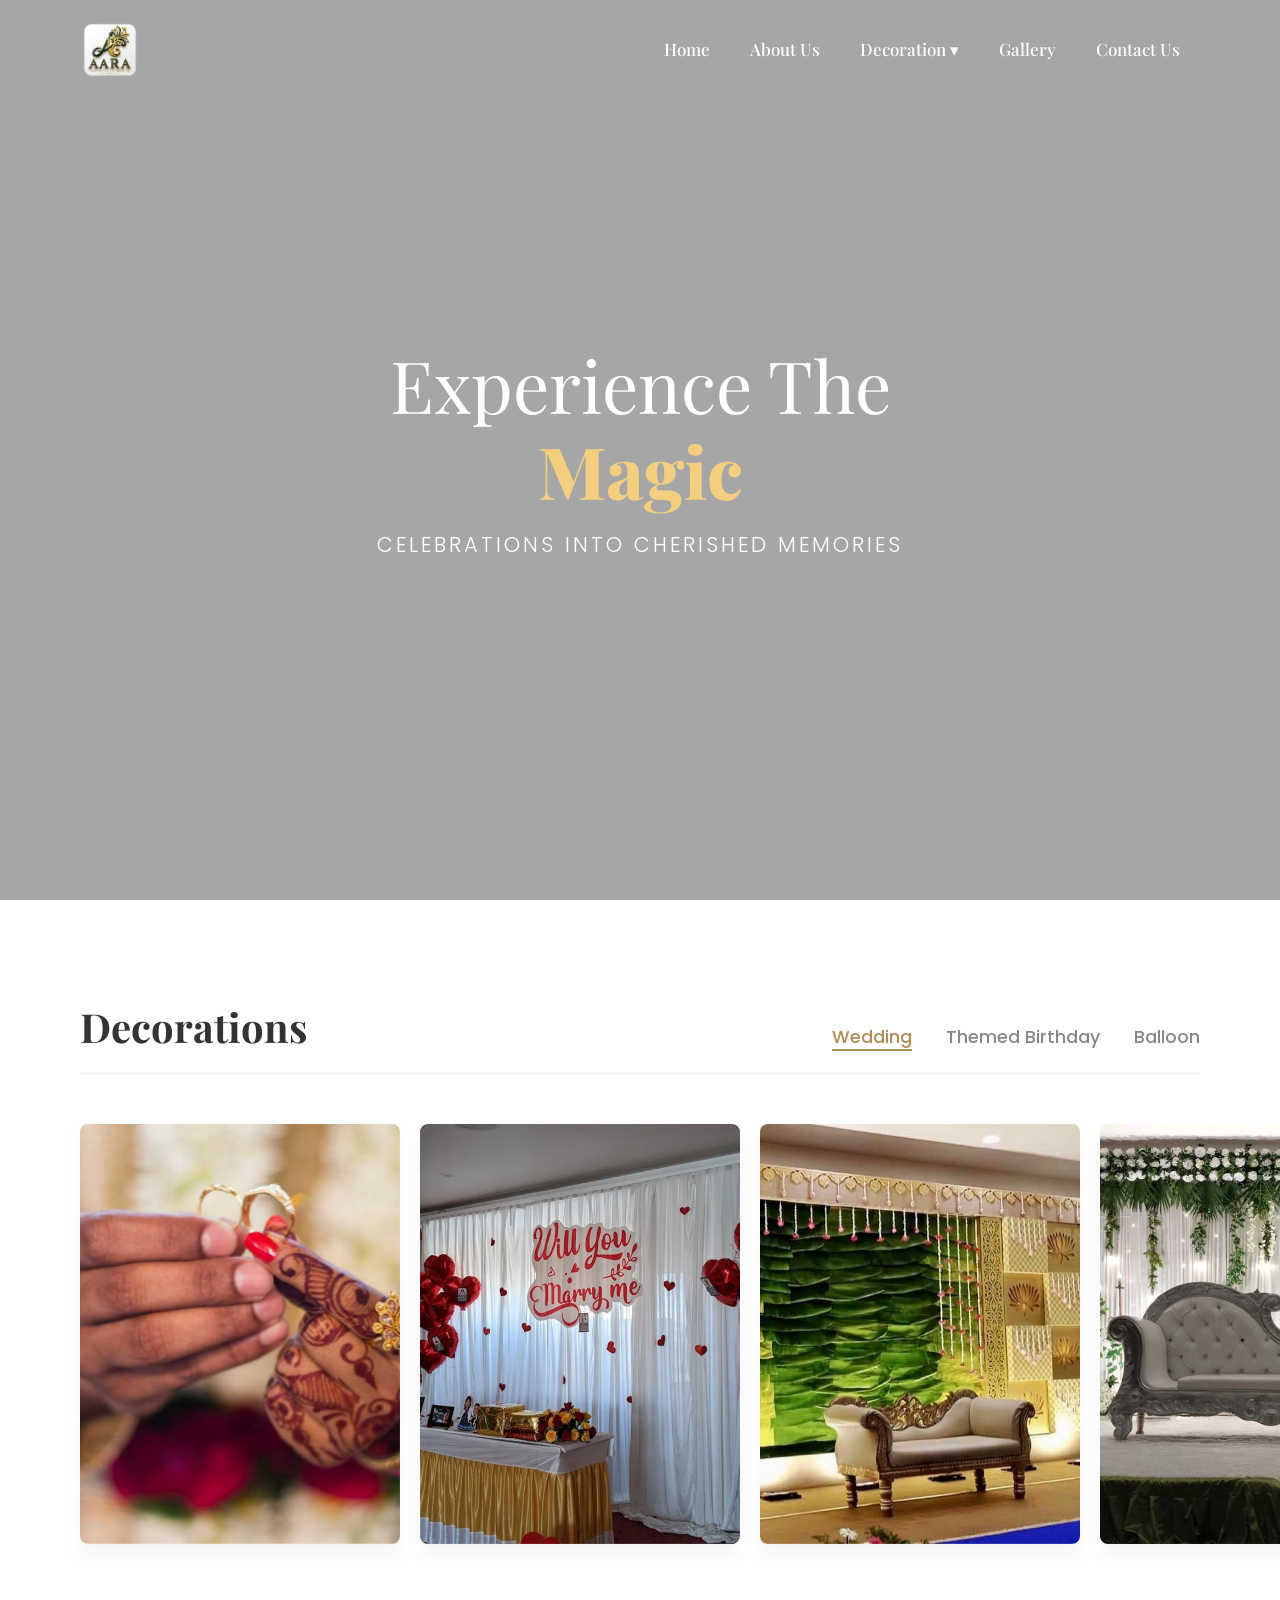
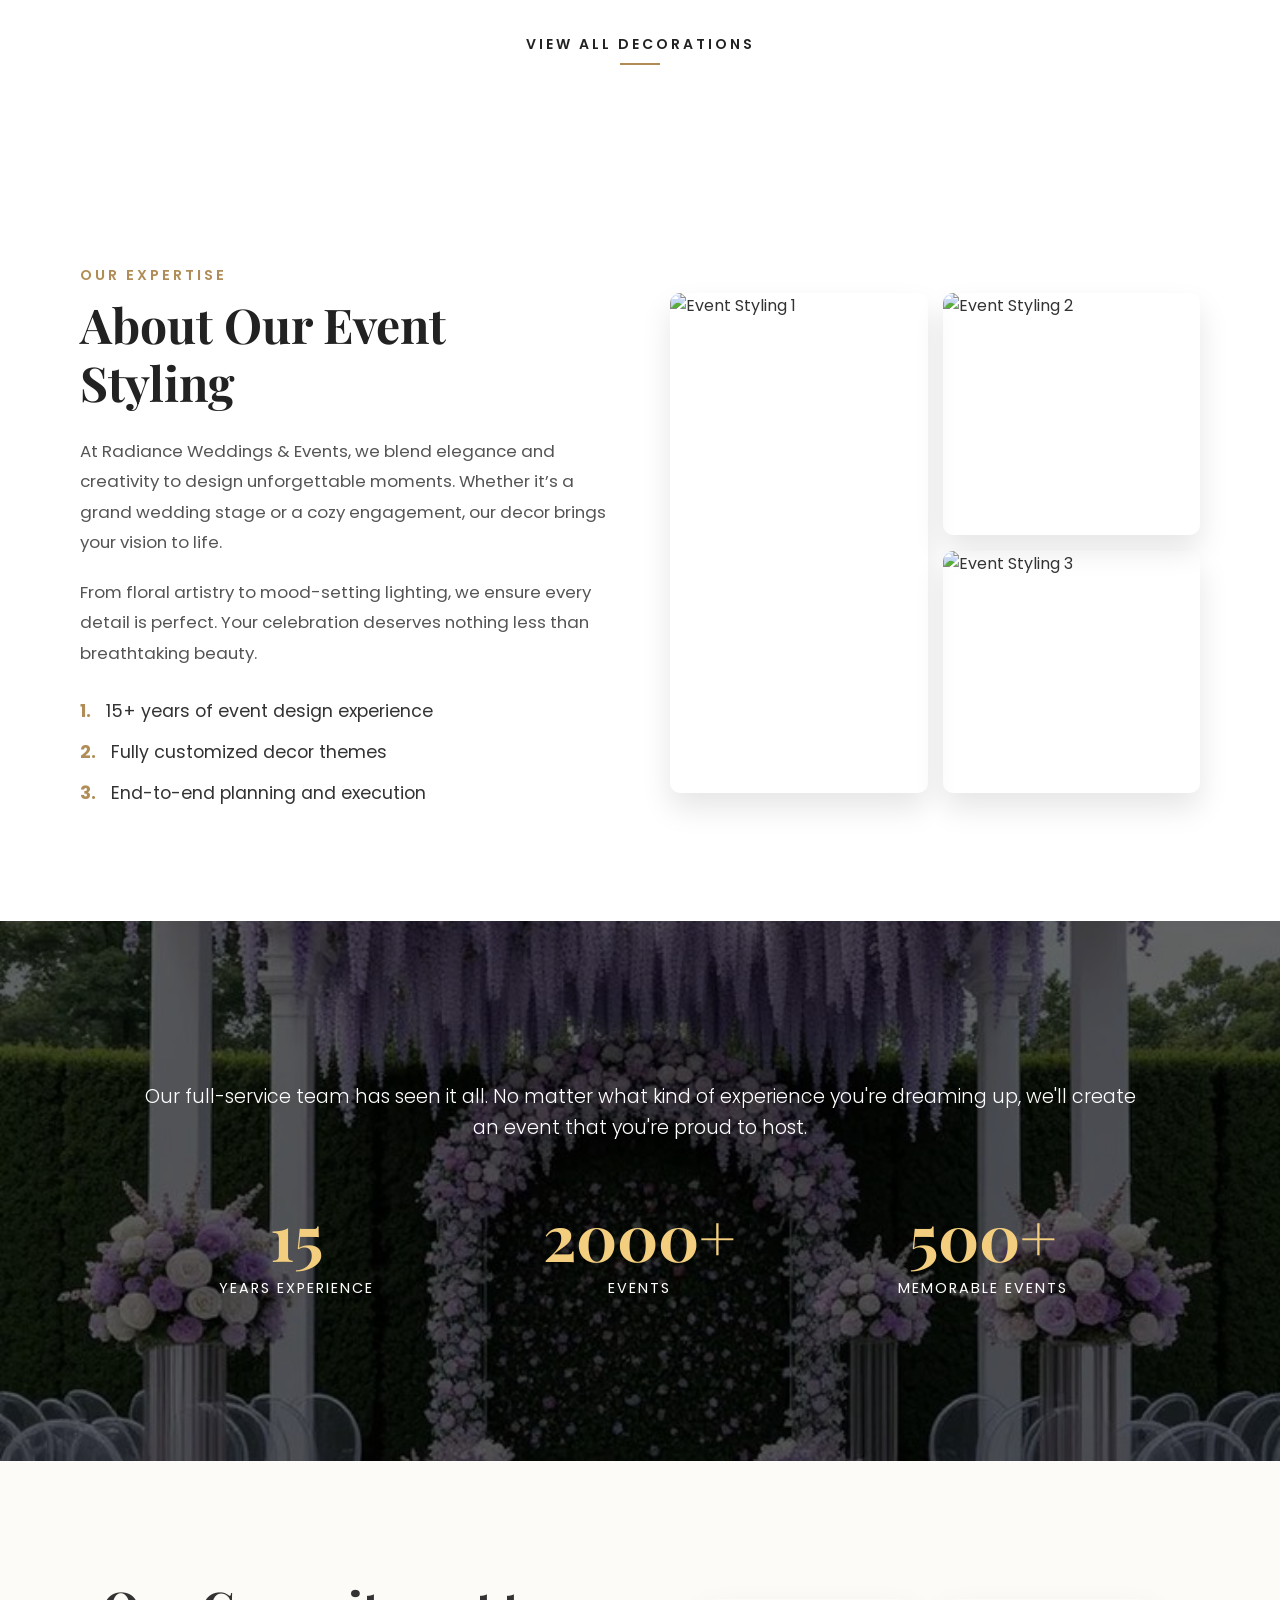
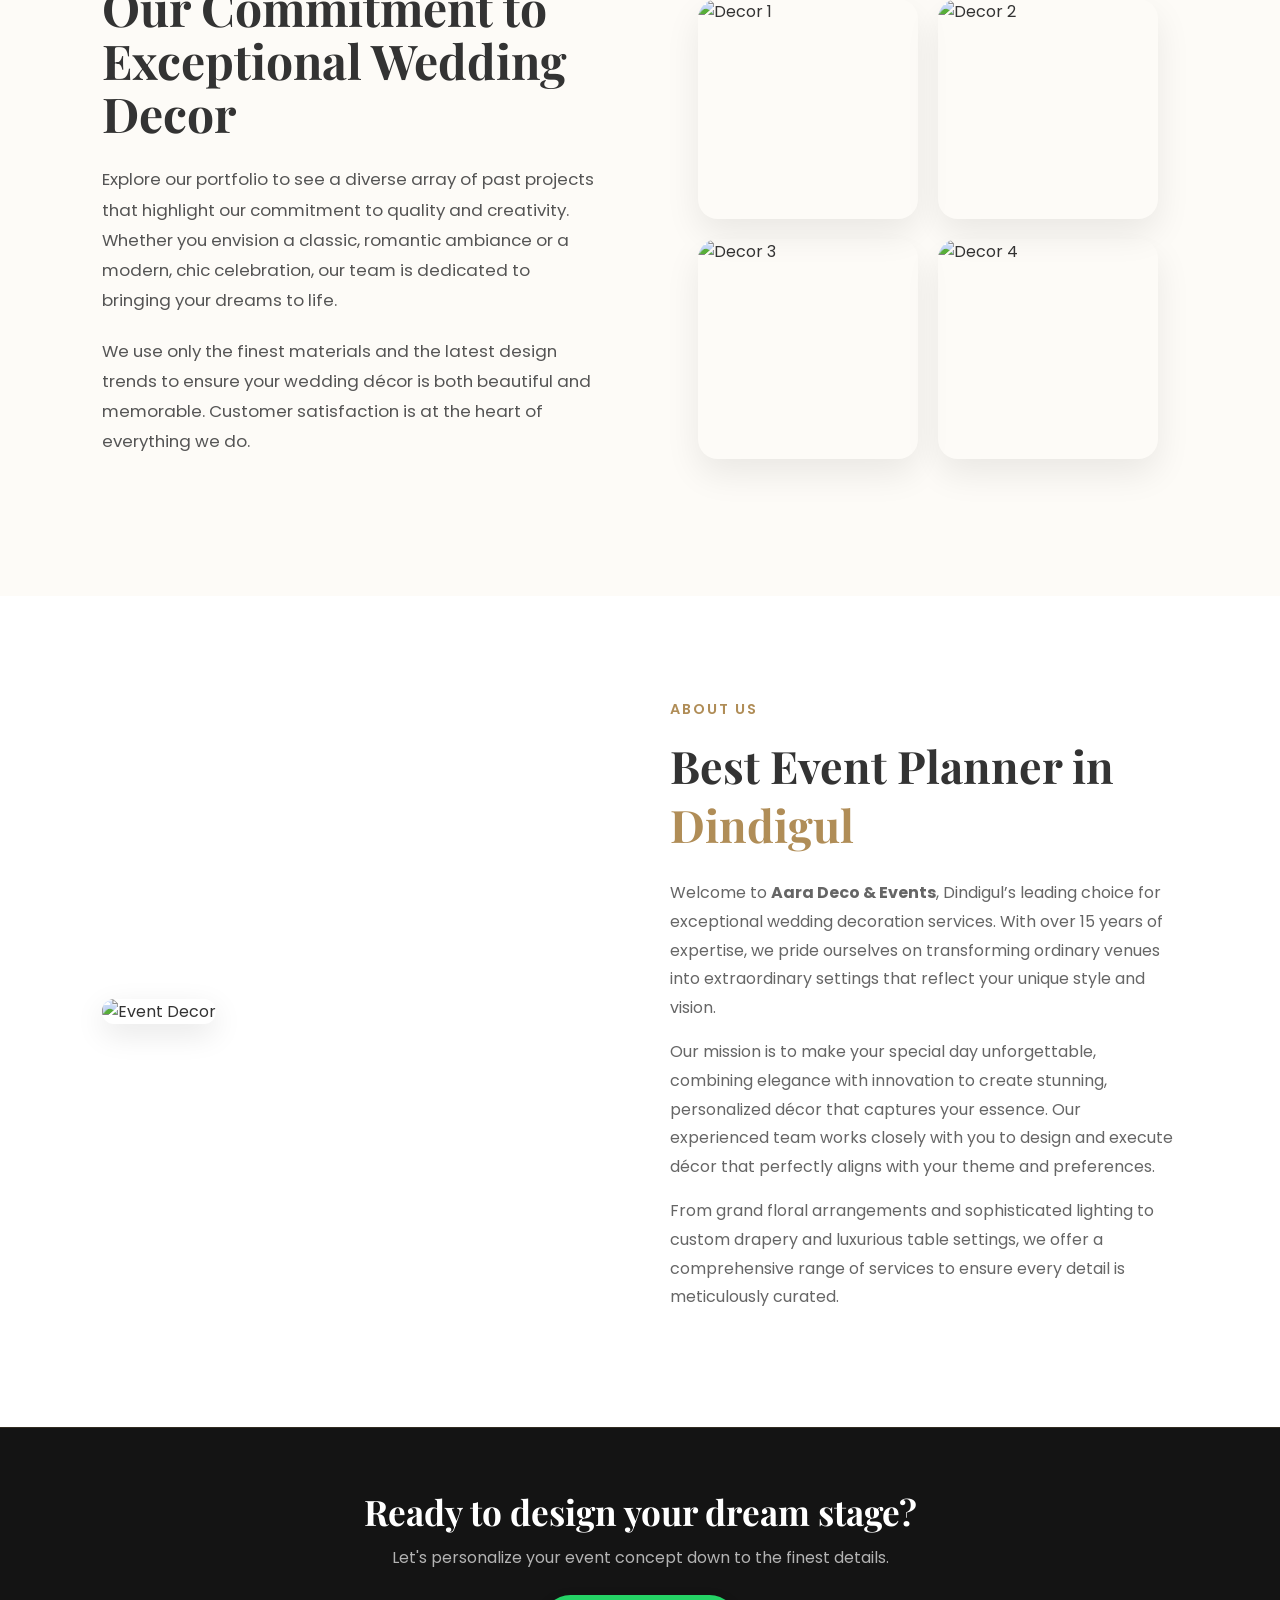
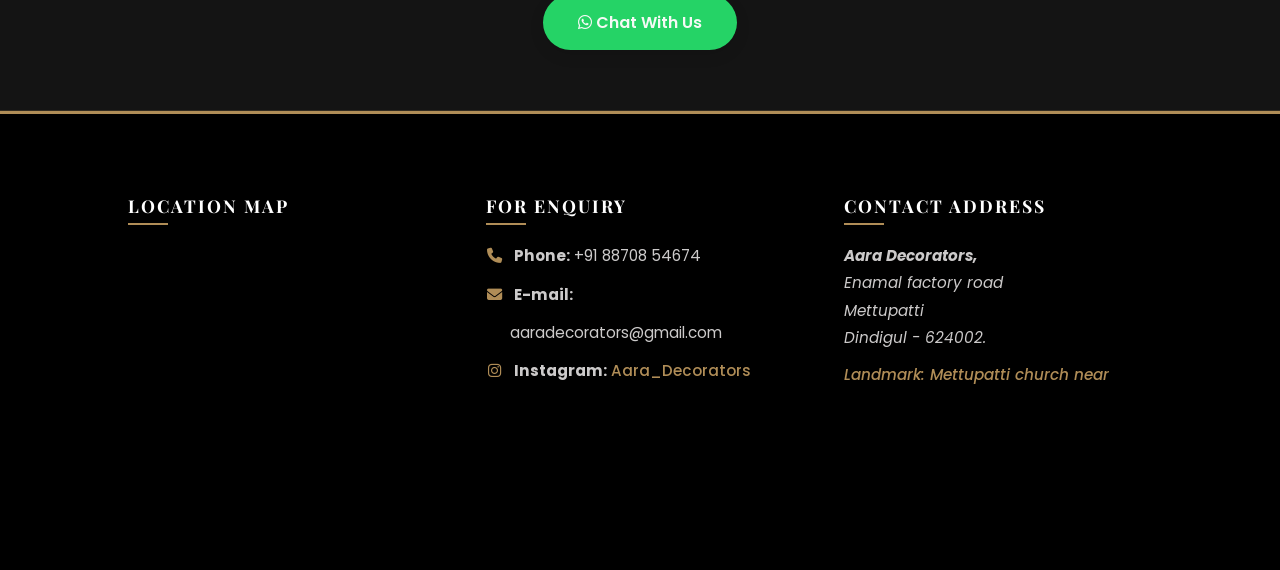
==== commit 3867768d: "added  scrolling animation added some scrolling animations to all pages" ====
--- a/index.html
+++ b/index.html
@@ -353,5 +353,6 @@
         });
     });
 </script>
+<script src="scroll-reveal.js"></script>
 </body>
-</html>+</html>
--- a/style.css
+++ b/style.css
@@ -871,4 +871,31 @@
     .grid-item.tall { height: 350px; }
     .grid-item:not(.tall) { height: 167px; }
     .cta-section h3 { font-size: 1.6rem; }
-}+}
+
+/* ==========================================================================
+   Scroll Reveal (Global)
+   ========================================================================== */
+/* Base animation for elements that get the `reveal` class */
+.reveal {
+    opacity: 0;
+    transform: translateY(24px);
+    filter: blur(6px);
+    transition: opacity 0.7s ease, transform 0.7s ease, filter 0.7s ease;
+    will-change: opacity, transform, filter;
+}
+
+.in-view {
+    opacity: 1;
+    transform: translateY(0);
+    filter: blur(0);
+}
+
+@media (prefers-reduced-motion: reduce) {
+    .reveal {
+        opacity: 1 !important;
+        transform: none !important;
+        filter: none !important;
+        transition: none !important;
+    }
+}
